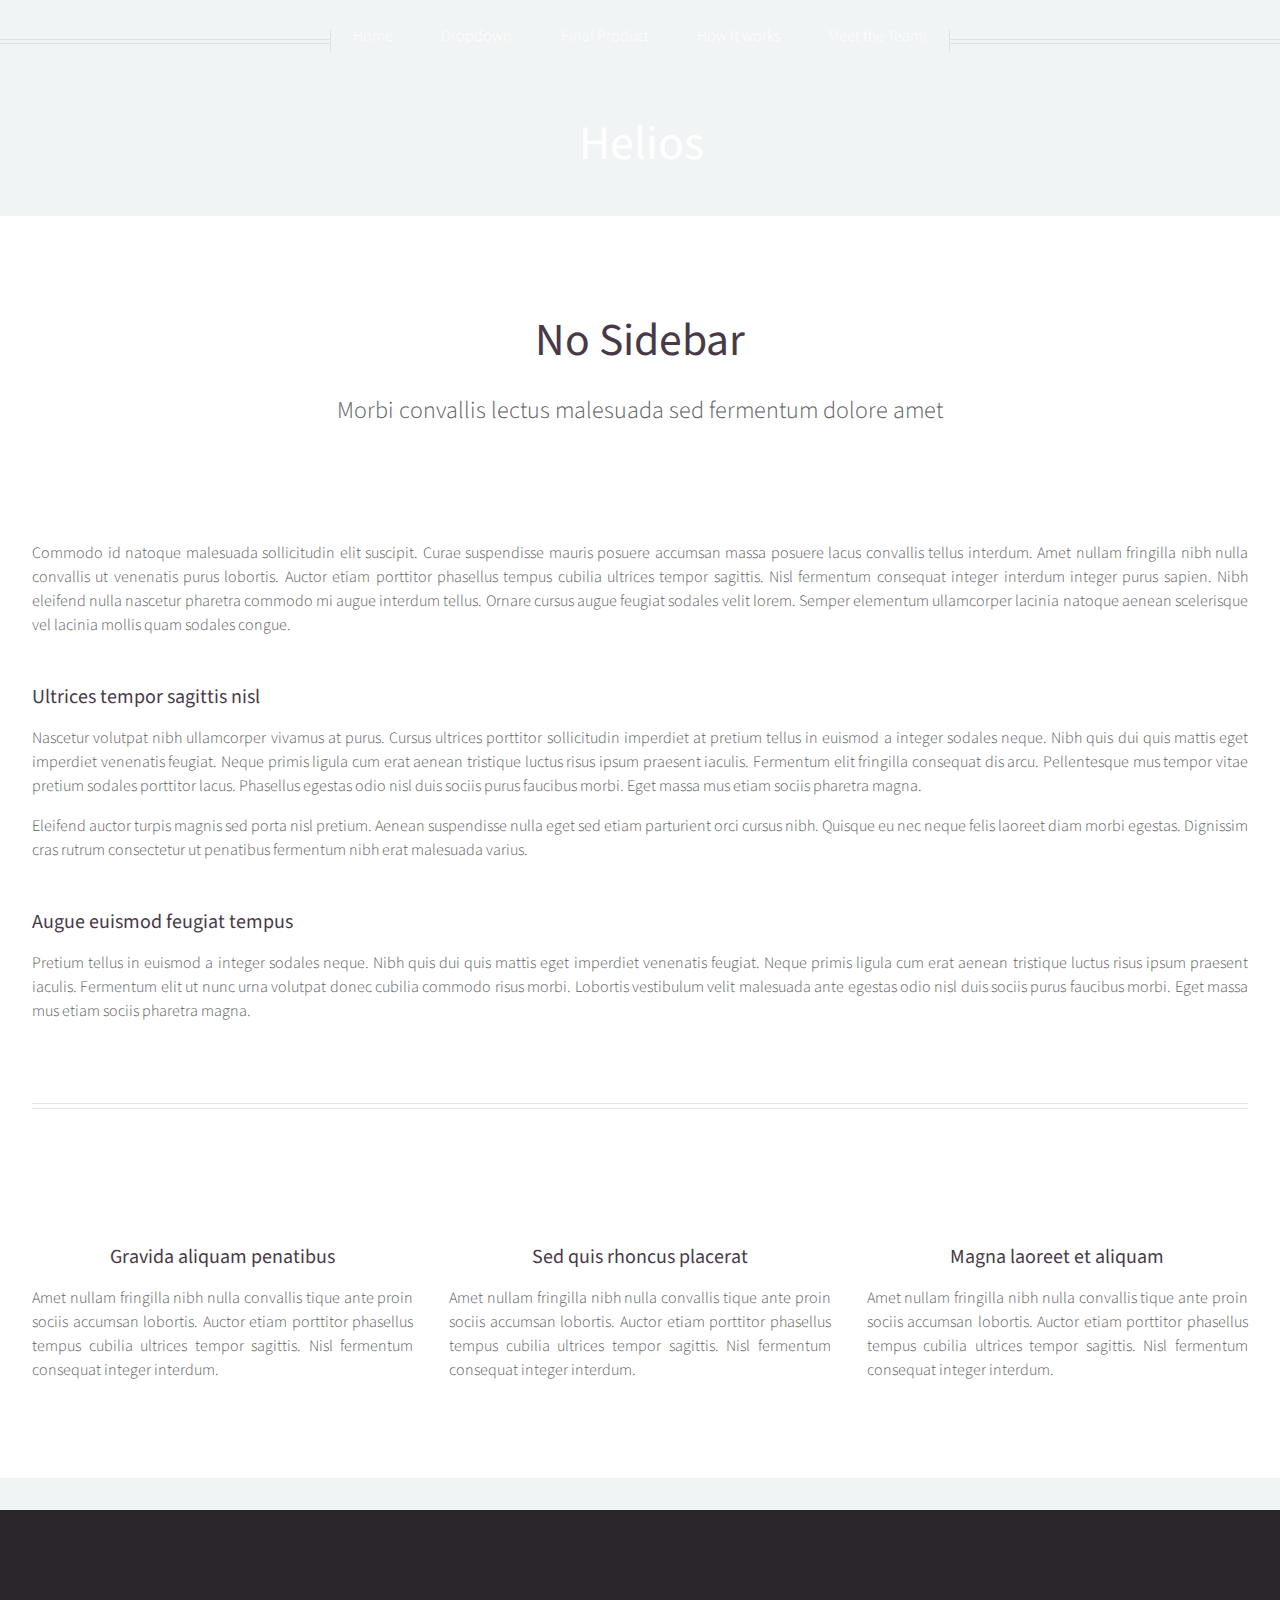
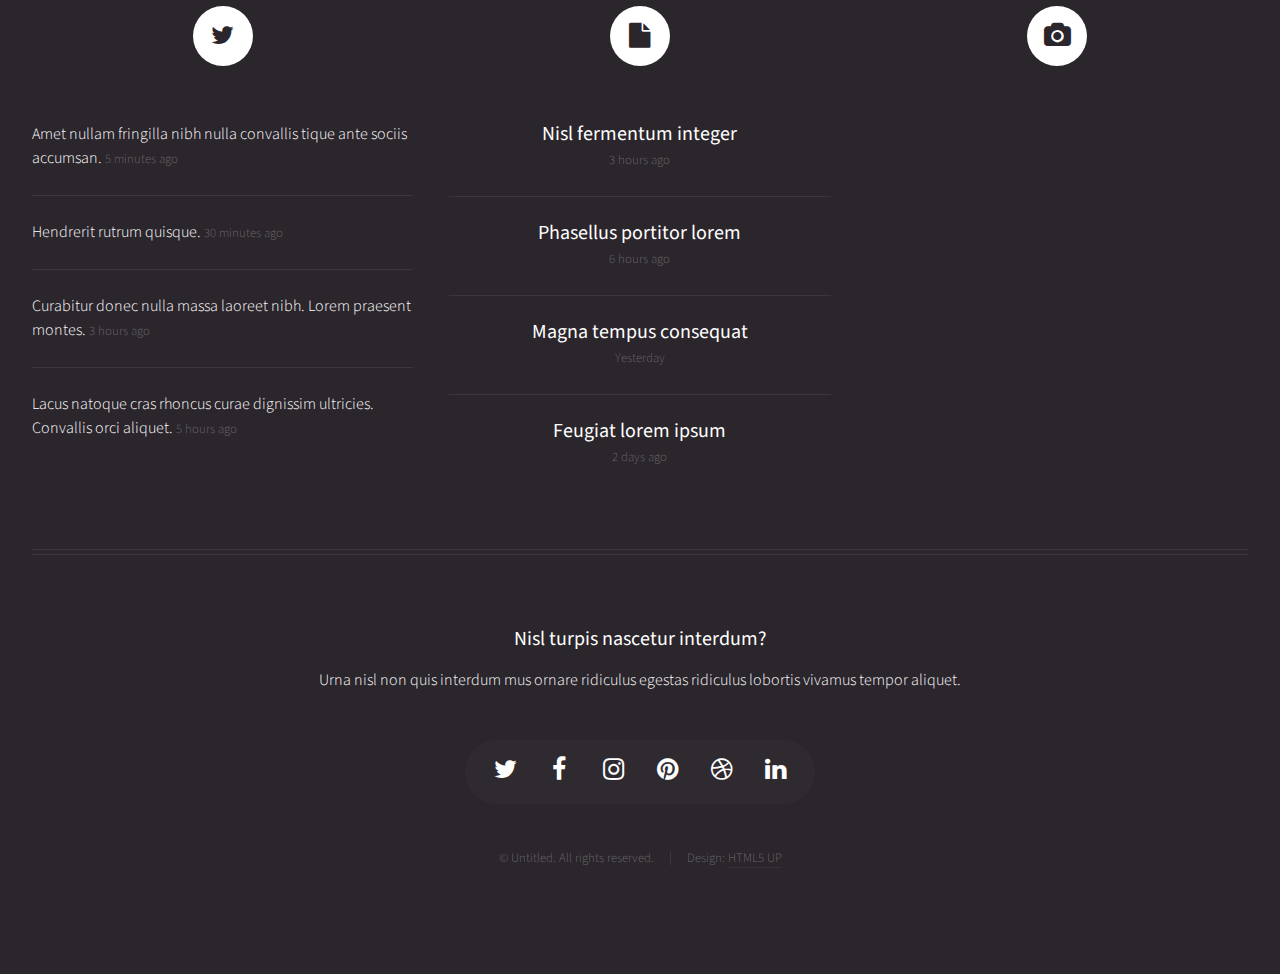
==== how.html @ b7b76f1f "website" ====
<!DOCTYPE HTML>
<!--
	Helios by HTML5 UP
	html5up.net | @ajlkn
	Free for personal and commercial use under the CCA 3.0 license (html5up.net/license)
-->
<html>
	<head>
		<title>No Sidebar - Helios by HTML5 UP</title>
		<meta charset="utf-8" />
		<meta name="viewport" content="width=device-width, initial-scale=1" />
		<!--[if lte IE 8]><script src="assets/js/ie/html5shiv.js"></script><![endif]-->
		<link rel="stylesheet" href="assets/css/main.css" />
		<!--[if lte IE 8]><link rel="stylesheet" href="assets/css/ie8.css" /><![endif]-->
	</head>
	<body class="no-sidebar">
		<div id="page-wrapper">

			<!-- Header -->
				<div id="header">

					<!-- Inner -->
						<div class="inner">
							<header>
								<h1><a href="index.html" id="logo">Helios</a></h1>
							</header>
						</div>

					<!-- Nav -->
						<nav id="nav">
							<ul>
								<li><a href="index.html">Home</a></li>
								<li>
									<a href="#">Dropdown</a>
									<ul>
										<li><a href="#">Lorem ipsum dolor</a></li>
										<li><a href="#">Magna phasellus</a></li>
										<li><a href="#">Etiam dolore nisl</a></li>
										<li>
											<a href="#">And a submenu &hellip;</a>
											<ul>
												<li><a href="#">Lorem ipsum dolor</a></li>
												<li><a href="#">Phasellus consequat</a></li>
												<li><a href="#">Magna phasellus</a></li>
												<li><a href="#">Etiam dolore nisl</a></li>
											</ul>
										</li>
										<li><a href="#">Veroeros feugiat</a></li>
									</ul>
								</li>
								<li><a href="what.html">Final Product</a></li>
								<li><a href="how.html">How it works</a></li>
								<li><a href="team.html">Meet the Team!</a></li>
							</ul>
						</nav>

				</div>

			<!-- Main -->
				<div class="wrapper style1">

					<div class="container">
						<article id="main" class="special">
							<header>
								<h2><a href="#">No Sidebar</a></h2>
								<p>
									Morbi convallis lectus malesuada sed fermentum dolore amet
								</p>
							</header>
							<a href="#" class="image featured"><img src="images/pic06.jpg" alt="" /></a>
							<p>
								Commodo id natoque malesuada sollicitudin elit suscipit. Curae suspendisse mauris posuere accumsan massa
								posuere lacus convallis tellus interdum. Amet nullam fringilla nibh nulla convallis ut venenatis purus
								lobortis. Auctor etiam porttitor phasellus tempus cubilia ultrices tempor sagittis. Nisl fermentum
								consequat integer interdum integer purus sapien. Nibh eleifend nulla nascetur pharetra commodo mi augue
								interdum tellus. Ornare cursus augue feugiat sodales velit lorem. Semper elementum ullamcorper lacinia
								natoque aenean scelerisque vel lacinia mollis quam sodales congue.
							</p>
							<section>
								<header>
									<h3>Ultrices tempor sagittis nisl</h3>
								</header>
								<p>
									Nascetur volutpat nibh ullamcorper vivamus at purus. Cursus ultrices porttitor sollicitudin imperdiet
									at pretium tellus in euismod a integer sodales neque. Nibh quis dui quis mattis eget imperdiet venenatis
									feugiat. Neque primis ligula cum erat aenean tristique luctus risus ipsum praesent iaculis. Fermentum elit
									fringilla consequat dis arcu. Pellentesque mus tempor vitae pretium sodales porttitor lacus. Phasellus
									egestas odio nisl duis sociis purus faucibus morbi. Eget massa mus etiam sociis pharetra magna.
								</p>
								<p>
									Eleifend auctor turpis magnis sed porta nisl pretium. Aenean suspendisse nulla eget sed etiam parturient
									orci cursus nibh. Quisque eu nec neque felis laoreet diam morbi egestas. Dignissim cras rutrum consectetur
									ut penatibus fermentum nibh erat malesuada varius.
								</p>
							</section>
							<section>
								<header>
									<h3>Augue euismod feugiat tempus</h3>
								</header>
								<p>
									Pretium tellus in euismod a integer sodales neque. Nibh quis dui quis mattis eget imperdiet venenatis
									feugiat. Neque primis ligula cum erat aenean tristique luctus risus ipsum praesent iaculis. Fermentum elit
									ut nunc urna volutpat donec cubilia commodo risus morbi. Lobortis vestibulum velit malesuada ante
									egestas odio nisl duis sociis purus faucibus morbi. Eget massa mus etiam sociis pharetra magna.
								</p>
							</section>
						</article>
						<hr />
						<div class="row">
							<article class="4u 12u(mobile) special">
								<a href="#" class="image featured"><img src="images/pic07.jpg" alt="" /></a>
								<header>
									<h3><a href="#">Gravida aliquam penatibus</a></h3>
								</header>
								<p>
									Amet nullam fringilla nibh nulla convallis tique ante proin sociis accumsan lobortis. Auctor etiam
									porttitor phasellus tempus cubilia ultrices tempor sagittis. Nisl fermentum consequat integer interdum.
								</p>
							</article>
							<article class="4u 12u(mobile) special">
								<a href="#" class="image featured"><img src="images/pic08.jpg" alt="" /></a>
								<header>
									<h3><a href="#">Sed quis rhoncus placerat</a></h3>
								</header>
								<p>
									Amet nullam fringilla nibh nulla convallis tique ante proin sociis accumsan lobortis. Auctor etiam
									porttitor phasellus tempus cubilia ultrices tempor sagittis. Nisl fermentum consequat integer interdum.
								</p>
							</article>
							<article class="4u 12u(mobile) special">
								<a href="#" class="image featured"><img src="images/pic09.jpg" alt="" /></a>
								<header>
									<h3><a href="#">Magna laoreet et aliquam</a></h3>
								</header>
								<p>
									Amet nullam fringilla nibh nulla convallis tique ante proin sociis accumsan lobortis. Auctor etiam
									porttitor phasellus tempus cubilia ultrices tempor sagittis. Nisl fermentum consequat integer interdum.
								</p>
							</article>
						</div>
					</div>

				</div>

			<!-- Footer -->
				<div id="footer">
					<div class="container">
						<div class="row">

							<!-- Tweets -->
								<section class="4u 12u(mobile)">
									<header>
										<h2 class="icon fa-twitter circled"><span class="label">Tweets</span></h2>
									</header>
									<ul class="divided">
										<li>
											<article class="tweet">
												Amet nullam fringilla nibh nulla convallis tique ante sociis accumsan.
												<span class="timestamp">5 minutes ago</span>
											</article>
										</li>
										<li>
											<article class="tweet">
												Hendrerit rutrum quisque.
												<span class="timestamp">30 minutes ago</span>
											</article>
										</li>
										<li>
											<article class="tweet">
												Curabitur donec nulla massa laoreet nibh. Lorem praesent montes.
												<span class="timestamp">3 hours ago</span>
											</article>
										</li>
										<li>
											<article class="tweet">
												Lacus natoque cras rhoncus curae dignissim ultricies. Convallis orci aliquet.
												<span class="timestamp">5 hours ago</span>
											</article>
										</li>
									</ul>
								</section>

							<!-- Posts -->
								<section class="4u 12u(mobile)">
									<header>
										<h2 class="icon fa-file circled"><span class="label">Posts</span></h2>
									</header>
									<ul class="divided">
										<li>
											<article class="post stub">
												<header>
													<h3><a href="#">Nisl fermentum integer</a></h3>
												</header>
												<span class="timestamp">3 hours ago</span>
											</article>
										</li>
										<li>
											<article class="post stub">
												<header>
													<h3><a href="#">Phasellus portitor lorem</a></h3>
												</header>
												<span class="timestamp">6 hours ago</span>
											</article>
										</li>
										<li>
											<article class="post stub">
												<header>
													<h3><a href="#">Magna tempus consequat</a></h3>
												</header>
												<span class="timestamp">Yesterday</span>
											</article>
										</li>
										<li>
											<article class="post stub">
												<header>
													<h3><a href="#">Feugiat lorem ipsum</a></h3>
												</header>
												<span class="timestamp">2 days ago</span>
											</article>
										</li>
									</ul>
								</section>

							<!-- Photos -->
								<section class="4u 12u(mobile)">
									<header>
										<h2 class="icon fa-camera circled"><span class="label">Photos</span></h2>
									</header>
									<div class="row 25% no-collapse">
										<div class="6u">
											<a href="#" class="image fit"><img src="images/pic10.jpg" alt="" /></a>
										</div>
										<div class="6u">
											<a href="#" class="image fit"><img src="images/pic11.jpg" alt="" /></a>
										</div>
									</div>
									<div class="row 25% no-collapse">
										<div class="6u">
											<a href="#" class="image fit"><img src="images/pic12.jpg" alt="" /></a>
										</div>
										<div class="6u">
											<a href="#" class="image fit"><img src="images/pic13.jpg" alt="" /></a>
										</div>
									</div>
									<div class="row 25% no-collapse">
										<div class="6u">
											<a href="#" class="image fit"><img src="images/pic14.jpg" alt="" /></a>
										</div>
										<div class="6u">
											<a href="#" class="image fit"><img src="images/pic15.jpg" alt="" /></a>
										</div>
									</div>
								</section>

						</div>
						<hr />
						<div class="row">
							<div class="12u">

								<!-- Contact -->
									<section class="contact">
										<header>
											<h3>Nisl turpis nascetur interdum?</h3>
										</header>
										<p>Urna nisl non quis interdum mus ornare ridiculus egestas ridiculus lobortis vivamus tempor aliquet.</p>
										<ul class="icons">
											<li><a href="#" class="icon fa-twitter"><span class="label">Twitter</span></a></li>
											<li><a href="#" class="icon fa-facebook"><span class="label">Facebook</span></a></li>
											<li><a href="#" class="icon fa-instagram"><span class="label">Instagram</span></a></li>
											<li><a href="#" class="icon fa-pinterest"><span class="label">Pinterest</span></a></li>
											<li><a href="#" class="icon fa-dribbble"><span class="label">Dribbble</span></a></li>
											<li><a href="#" class="icon fa-linkedin"><span class="label">Linkedin</span></a></li>
										</ul>
									</section>

								<!-- Copyright -->
									<div class="copyright">
										<ul class="menu">
											<li>&copy; Untitled. All rights reserved.</li><li>Design: <a href="http://html5up.net">HTML5 UP</a></li>
										</ul>
									</div>

							</div>

						</div>
					</div>
				</div>

		</div>

		<!-- Scripts -->
			<script src="assets/js/jquery.min.js"></script>
			<script src="assets/js/jquery.dropotron.min.js"></script>
			<script src="assets/js/jquery.scrolly.min.js"></script>
			<script src="assets/js/jquery.onvisible.min.js"></script>
			<script src="assets/js/skel.min.js"></script>
			<script src="assets/js/util.js"></script>
			<!--[if lte IE 8]><script src="assets/js/ie/respond.min.js"></script><![endif]-->
			<script src="assets/js/main.js"></script>

	</body>
</html>
---- assets/css/main.css ----
@import url("https://fonts.googleapis.com/css?family=Source+Sans+Pro:300,300italic,400,400italic,600");
@import url("font-awesome.min.css");

/*
	Helios by HTML5 UP
	html5up.net | @ajlkn
	Free for personal and commercial use under the CCA 3.0 license (html5up.net/license)
*/

/* Reset */

	html, body, div, span, applet, object, iframe, h1, h2, h3, h4, h5, h6, p, blockquote, pre, a, abbr, acronym, address, big, cite, code, del, dfn, em, img, ins, kbd, q, s, samp, small, strike, strong, sub, sup, tt, var, b, u, i, center, dl, dt, dd, ol, ul, li, fieldset, form, label, legend, table, caption, tbody, tfoot, thead, tr, th, td, article, aside, canvas, details, embed, figure, figcaption, footer, header, hgroup, menu, nav, output, ruby, section, summary, time, mark, audio, video {
		margin: 0;
		padding: 0;
		border: 0;
		font-size: 100%;
		font: inherit;
		vertical-align: baseline;
	}

	article, aside, details, figcaption, figure, footer, header, hgroup, menu, nav, section {
		display: block;
	}

	body {
		line-height: 1;
	}

	ol, ul {
		list-style: none;
	}

	blockquote, q {
		quotes: none;
	}

	blockquote:before, blockquote:after, q:before, q:after {
		content: '';
		content: none;
	}

	table {
		border-collapse: collapse;
		border-spacing: 0;
	}

	body {
		-webkit-text-size-adjust: none;
	}

/* Box Model */

	*, *:before, *:after {
		-moz-box-sizing: border-box;
		-webkit-box-sizing: border-box;
		box-sizing: border-box;
	}

/* Containers */

	.container {
		margin-left: auto;
		margin-right: auto;
	}

	.container.\31 25\25 {
		width: 100%;
		max-width: 1750px;
		min-width: 1400px;
	}

	.container.\37 5\25 {
		width: 1050px;
	}

	.container.\35 0\25 {
		width: 700px;
	}

	.container.\32 5\25 {
		width: 350px;
	}

	.container {
		width: 1400px;
	}

	@media screen and (max-width: 1680px) {

		.container.\31 25\25 {
			width: 100%;
			max-width: 1500px;
			min-width: 1200px;
		}

		.container.\37 5\25 {
			width: 900px;
		}

		.container.\35 0\25 {
			width: 600px;
		}

		.container.\32 5\25 {
			width: 300px;
		}

		.container {
			width: 1200px;
		}

	}

	@media screen and (max-width: 1280px) {

		.container.\31 25\25 {
			width: 100%;
			max-width: 125%;
			min-width: 100%;
		}

		.container.\37 5\25 {
			width: 75%;
		}

		.container.\35 0\25 {
			width: 50%;
		}

		.container.\32 5\25 {
			width: 25%;
		}

		.container {
			width: 100%;
		}

	}

	@media screen and (max-width: 960px) {

		.container.\31 25\25 {
			width: 100%;
			max-width: 125%;
			min-width: 100%;
		}

		.container.\37 5\25 {
			width: 75%;
		}

		.container.\35 0\25 {
			width: 50%;
		}

		.container.\32 5\25 {
			width: 25%;
		}

		.container {
			width: 100%;
		}

	}

	@media screen and (max-width: 840px) {

		.container.\31 25\25 {
			width: 100%;
			max-width: 125%;
			min-width: 100%;
		}

		.container.\37 5\25 {
			width: 75%;
		}

		.container.\35 0\25 {
			width: 50%;
		}

		.container.\32 5\25 {
			width: 25%;
		}

		.container {
			width: 100% !important;
		}

	}

	@media screen and (max-width: 736px) {

		.container.\31 25\25 {
			width: 100%;
			max-width: 125%;
			min-width: 100%;
		}

		.container.\37 5\25 {
			width: 75%;
		}

		.container.\35 0\25 {
			width: 50%;
		}

		.container.\32 5\25 {
			width: 25%;
		}

		.container {
			width: 100% !important;
		}

	}

/* Grid */

	.row {
		border-bottom: solid 1px transparent;
		-moz-box-sizing: border-box;
		-webkit-box-sizing: border-box;
		box-sizing: border-box;
	}

	.row > * {
		float: left;
		-moz-box-sizing: border-box;
		-webkit-box-sizing: border-box;
		box-sizing: border-box;
	}

	.row:after, .row:before {
		content: '';
		display: block;
		clear: both;
		height: 0;
	}

	.row.uniform > * > :first-child {
		margin-top: 0;
	}

	.row.uniform > * > :last-child {
		margin-bottom: 0;
	}

	.row.\30 \25 > * {
		padding: 0px 0 0 0px;
	}

	.row.\30 \25 {
		margin: 0px 0 -1px 0px;
	}

	.row.uniform.\30 \25 > * {
		padding: 0px 0 0 0px;
	}

	.row.uniform.\30 \25 {
		margin: 0px 0 -1px 0px;
	}

	.row > * {
		padding: 48px 0 0 48px;
	}

	.row {
		margin: -48px 0 -1px -48px;
	}

	.row.uniform > * {
		padding: 48px 0 0 48px;
	}

	.row.uniform {
		margin: -48px 0 -1px -48px;
	}

	.row.\32 00\25 > * {
		padding: 96px 0 0 96px;
	}

	.row.\32 00\25 {
		margin: -96px 0 -1px -96px;
	}

	.row.uniform.\32 00\25 > * {
		padding: 96px 0 0 96px;
	}

	.row.uniform.\32 00\25 {
		margin: -96px 0 -1px -96px;
	}

	.row.\31 50\25 > * {
		padding: 72px 0 0 72px;
	}

	.row.\31 50\25 {
		margin: -72px 0 -1px -72px;
	}

	.row.uniform.\31 50\25 > * {
		padding: 72px 0 0 72px;
	}

	.row.uniform.\31 50\25 {
		margin: -72px 0 -1px -72px;
	}

	.row.\35 0\25 > * {
		padding: 24px 0 0 24px;
	}

	.row.\35 0\25 {
		margin: -24px 0 -1px -24px;
	}

	.row.uniform.\35 0\25 > * {
		padding: 24px 0 0 24px;
	}

	.row.uniform.\35 0\25 {
		margin: -24px 0 -1px -24px;
	}

	.row.\32 5\25 > * {
		padding: 12px 0 0 12px;
	}

	.row.\32 5\25 {
		margin: -12px 0 -1px -12px;
	}

	.row.uniform.\32 5\25 > * {
		padding: 12px 0 0 12px;
	}

	.row.uniform.\32 5\25 {
		margin: -12px 0 -1px -12px;
	}

	.\31 2u, .\31 2u\24 {
		width: 100%;
		clear: none;
		margin-left: 0;
	}

	.\31 1u, .\31 1u\24 {
		width: 91.6666666667%;
		clear: none;
		margin-left: 0;
	}

	.\31 0u, .\31 0u\24 {
		width: 83.3333333333%;
		clear: none;
		margin-left: 0;
	}

	.\39 u, .\39 u\24 {
		width: 75%;
		clear: none;
		margin-left: 0;
	}

	.\38 u, .\38 u\24 {
		width: 66.6666666667%;
		clear: none;
		margin-left: 0;
	}

	.\37 u, .\37 u\24 {
		width: 58.3333333333%;
		clear: none;
		margin-left: 0;
	}

	.\36 u, .\36 u\24 {
		width: 50%;
		clear: none;
		margin-left: 0;
	}

	.\35 u, .\35 u\24 {
		width: 41.6666666667%;
		clear: none;
		margin-left: 0;
	}

	.\34 u, .\34 u\24 {
		width: 33.3333333333%;
		clear: none;
		margin-left: 0;
	}

	.\33 u, .\33 u\24 {
		width: 25%;
		clear: none;
		margin-left: 0;
	}

	.\32 u, .\32 u\24 {
		width: 16.6666666667%;
		clear: none;
		margin-left: 0;
	}

	.\31 u, .\31 u\24 {
		width: 8.3333333333%;
		clear: none;
		margin-left: 0;
	}

	.\31 2u\24 + *,
	.\31 1u\24 + *,
	.\31 0u\24 + *,
	.\39 u\24 + *,
	.\38 u\24 + *,
	.\37 u\24 + *,
	.\36 u\24 + *,
	.\35 u\24 + *,
	.\34 u\24 + *,
	.\33 u\24 + *,
	.\32 u\24 + *,
	.\31 u\24 + * {
		clear: left;
	}

	.\-11u {
		margin-left: 91.66667%;
	}

	.\-10u {
		margin-left: 83.33333%;
	}

	.\-9u {
		margin-left: 75%;
	}

	.\-8u {
		margin-left: 66.66667%;
	}

	.\-7u {
		margin-left: 58.33333%;
	}

	.\-6u {
		margin-left: 50%;
	}

	.\-5u {
		margin-left: 41.66667%;
	}

	.\-4u {
		margin-left: 33.33333%;
	}

	.\-3u {
		margin-left: 25%;
	}

	.\-2u {
		margin-left: 16.66667%;
	}

	.\-1u {
		margin-left: 8.33333%;
	}

	@media screen and (max-width: 1680px) {

		.row > * {
			padding: 48px 0 0 48px;
		}

		.row {
			margin: -48px 0 -1px -48px;
		}

		.row.uniform > * {
			padding: 48px 0 0 48px;
		}

		.row.uniform {
			margin: -48px 0 -1px -48px;
		}

		.row.\32 00\25 > * {
			padding: 96px 0 0 96px;
		}

		.row.\32 00\25 {
			margin: -96px 0 -1px -96px;
		}

		.row.uniform.\32 00\25 > * {
			padding: 96px 0 0 96px;
		}

		.row.uniform.\32 00\25 {
			margin: -96px 0 -1px -96px;
		}

		.row.\31 50\25 > * {
			padding: 72px 0 0 72px;
		}

		.row.\31 50\25 {
			margin: -72px 0 -1px -72px;
		}

		.row.uniform.\31 50\25 > * {
			padding: 72px 0 0 72px;
		}

		.row.uniform.\31 50\25 {
			margin: -72px 0 -1px -72px;
		}

		.row.\35 0\25 > * {
			padding: 24px 0 0 24px;
		}

		.row.\35 0\25 {
			margin: -24px 0 -1px -24px;
		}

		.row.uniform.\35 0\25 > * {
			padding: 24px 0 0 24px;
		}

		.row.uniform.\35 0\25 {
			margin: -24px 0 -1px -24px;
		}

		.row.\32 5\25 > * {
			padding: 12px 0 0 12px;
		}

		.row.\32 5\25 {
			margin: -12px 0 -1px -12px;
		}

		.row.uniform.\32 5\25 > * {
			padding: 12px 0 0 12px;
		}

		.row.uniform.\32 5\25 {
			margin: -12px 0 -1px -12px;
		}

		.\31 2u\28wide\29, .\31 2u\24\28wide\29 {
			width: 100%;
			clear: none;
			margin-left: 0;
		}

		.\31 1u\28wide\29, .\31 1u\24\28wide\29 {
			width: 91.6666666667%;
			clear: none;
			margin-left: 0;
		}

		.\31 0u\28wide\29, .\31 0u\24\28wide\29 {
			width: 83.3333333333%;
			clear: none;
			margin-left: 0;
		}

		.\39 u\28wide\29, .\39 u\24\28wide\29 {
			width: 75%;
			clear: none;
			margin-left: 0;
		}

		.\38 u\28wide\29, .\38 u\24\28wide\29 {
			width: 66.6666666667%;
			clear: none;
			margin-left: 0;
		}

		.\37 u\28wide\29, .\37 u\24\28wide\29 {
			width: 58.3333333333%;
			clear: none;
			margin-left: 0;
		}

		.\36 u\28wide\29, .\36 u\24\28wide\29 {
			width: 50%;
			clear: none;
			margin-left: 0;
		}

		.\35 u\28wide\29, .\35 u\24\28wide\29 {
			width: 41.6666666667%;
			clear: none;
			margin-left: 0;
		}

		.\34 u\28wide\29, .\34 u\24\28wide\29 {
			width: 33.3333333333%;
			clear: none;
			margin-left: 0;
		}

		.\33 u\28wide\29, .\33 u\24\28wide\29 {
			width: 25%;
			clear: none;
			margin-left: 0;
		}

		.\32 u\28wide\29, .\32 u\24\28wide\29 {
			width: 16.6666666667%;
			clear: none;
			margin-left: 0;
		}

		.\31 u\28wide\29, .\31 u\24\28wide\29 {
			width: 8.3333333333%;
			clear: none;
			margin-left: 0;
		}

		.\31 2u\24\28wide\29 + *,
		.\31 1u\24\28wide\29 + *,
		.\31 0u\24\28wide\29 + *,
		.\39 u\24\28wide\29 + *,
		.\38 u\24\28wide\29 + *,
		.\37 u\24\28wide\29 + *,
		.\36 u\24\28wide\29 + *,
		.\35 u\24\28wide\29 + *,
		.\34 u\24\28wide\29 + *,
		.\33 u\24\28wide\29 + *,
		.\32 u\24\28wide\29 + *,
		.\31 u\24\28wide\29 + * {
			clear: left;
		}

		.\-11u\28wide\29 {
			margin-left: 91.66667%;
		}

		.\-10u\28wide\29 {
			margin-left: 83.33333%;
		}

		.\-9u\28wide\29 {
			margin-left: 75%;
		}

		.\-8u\28wide\29 {
			margin-left: 66.66667%;
		}

		.\-7u\28wide\29 {
			margin-left: 58.33333%;
		}

		.\-6u\28wide\29 {
			margin-left: 50%;
		}

		.\-5u\28wide\29 {
			margin-left: 41.66667%;
		}

		.\-4u\28wide\29 {
			margin-left: 33.33333%;
		}

		.\-3u\28wide\29 {
			margin-left: 25%;
		}

		.\-2u\28wide\29 {
			margin-left: 16.66667%;
		}

		.\-1u\28wide\29 {
			margin-left: 8.33333%;
		}

	}

	@media screen and (max-width: 1280px) {

		.row > * {
			padding: 36px 0 0 36px;
		}

		.row {
			margin: -36px 0 -1px -36px;
		}

		.row.uniform > * {
			padding: 36px 0 0 36px;
		}

		.row.uniform {
			margin: -36px 0 -1px -36px;
		}

		.row.\32 00\25 > * {
			padding: 72px 0 0 72px;
		}

		.row.\32 00\25 {
			margin: -72px 0 -1px -72px;
		}

		.row.uniform.\32 00\25 > * {
			padding: 72px 0 0 72px;
		}

		.row.uniform.\32 00\25 {
			margin: -72px 0 -1px -72px;
		}

		.row.\31 50\25 > * {
			padding: 54px 0 0 54px;
		}

		.row.\31 50\25 {
			margin: -54px 0 -1px -54px;
		}

		.row.uniform.\31 50\25 > * {
			padding: 54px 0 0 54px;
		}

		.row.uniform.\31 50\25 {
			margin: -54px 0 -1px -54px;
		}

		.row.\35 0\25 > * {
			padding: 18px 0 0 18px;
		}

		.row.\35 0\25 {
			margin: -18px 0 -1px -18px;
		}

		.row.uniform.\35 0\25 > * {
			padding: 18px 0 0 18px;
		}

		.row.uniform.\35 0\25 {
			margin: -18px 0 -1px -18px;
		}

		.row.\32 5\25 > * {
			padding: 9px 0 0 9px;
		}

		.row.\32 5\25 {
			margin: -9px 0 -1px -9px;
		}

		.row.uniform.\32 5\25 > * {
			padding: 9px 0 0 9px;
		}

		.row.uniform.\32 5\25 {
			margin: -9px 0 -1px -9px;
		}

		.\31 2u\28normal\29, .\31 2u\24\28normal\29 {
			width: 100%;
			clear: none;
			margin-left: 0;
		}

		.\31 1u\28normal\29, .\31 1u\24\28normal\29 {
			width: 91.6666666667%;
			clear: none;
			margin-left: 0;
		}

		.\31 0u\28normal\29, .\31 0u\24\28normal\29 {
			width: 83.3333333333%;
			clear: none;
			margin-left: 0;
		}

		.\39 u\28normal\29, .\39 u\24\28normal\29 {
			width: 75%;
			clear: none;
			margin-left: 0;
		}

		.\38 u\28normal\29, .\38 u\24\28normal\29 {
			width: 66.6666666667%;
			clear: none;
			margin-left: 0;
		}

		.\37 u\28normal\29, .\37 u\24\28normal\29 {
			width: 58.3333333333%;
			clear: none;
			margin-left: 0;
		}

		.\36 u\28normal\29, .\36 u\24\28normal\29 {
			width: 50%;
			clear: none;
			margin-left: 0;
		}

		.\35 u\28normal\29, .\35 u\24\28normal\29 {
			width: 41.6666666667%;
			clear: none;
			margin-left: 0;
		}

		.\34 u\28normal\29, .\34 u\24\28normal\29 {
			width: 33.3333333333%;
			clear: none;
			margin-left: 0;
		}

		.\33 u\28normal\29, .\33 u\24\28normal\29 {
			width: 25%;
			clear: none;
			margin-left: 0;
		}

		.\32 u\28normal\29, .\32 u\24\28normal\29 {
			width: 16.6666666667%;
			clear: none;
			margin-left: 0;
		}

		.\31 u\28normal\29, .\31 u\24\28normal\29 {
			width: 8.3333333333%;
			clear: none;
			margin-left: 0;
		}

		.\31 2u\24\28normal\29 + *,
		.\31 1u\24\28normal\29 + *,
		.\31 0u\24\28normal\29 + *,
		.\39 u\24\28normal\29 + *,
		.\38 u\24\28normal\29 + *,
		.\37 u\24\28normal\29 + *,
		.\36 u\24\28normal\29 + *,
		.\35 u\24\28normal\29 + *,
		.\34 u\24\28normal\29 + *,
		.\33 u\24\28normal\29 + *,
		.\32 u\24\28normal\29 + *,
		.\31 u\24\28normal\29 + * {
			clear: left;
		}

		.\-11u\28normal\29 {
			margin-left: 91.66667%;
		}

		.\-10u\28normal\29 {
			margin-left: 83.33333%;
		}

		.\-9u\28normal\29 {
			margin-left: 75%;
		}

		.\-8u\28normal\29 {
			margin-left: 66.66667%;
		}

		.\-7u\28normal\29 {
			margin-left: 58.33333%;
		}

		.\-6u\28normal\29 {
			margin-left: 50%;
		}

		.\-5u\28normal\29 {
			margin-left: 41.66667%;
		}

		.\-4u\28normal\29 {
			margin-left: 33.33333%;
		}

		.\-3u\28normal\29 {
			margin-left: 25%;
		}

		.\-2u\28normal\29 {
			margin-left: 16.66667%;
		}

		.\-1u\28normal\29 {
			margin-left: 8.33333%;
		}

	}

	@media screen and (max-width: 960px) {

		.row > * {
			padding: 32px 0 0 32px;
		}

		.row {
			margin: -32px 0 -1px -32px;
		}

		.row.uniform > * {
			padding: 32px 0 0 32px;
		}

		.row.uniform {
			margin: -32px 0 -1px -32px;
		}

		.row.\32 00\25 > * {
			padding: 64px 0 0 64px;
		}

		.row.\32 00\25 {
			margin: -64px 0 -1px -64px;
		}

		.row.uniform.\32 00\25 > * {
			padding: 64px 0 0 64px;
		}

		.row.uniform.\32 00\25 {
			margin: -64px 0 -1px -64px;
		}

		.row.\31 50\25 > * {
			padding: 48px 0 0 48px;
		}

		.row.\31 50\25 {
			margin: -48px 0 -1px -48px;
		}

		.row.uniform.\31 50\25 > * {
			padding: 48px 0 0 48px;
		}

		.row.uniform.\31 50\25 {
			margin: -48px 0 -1px -48px;
		}

		.row.\35 0\25 > * {
			padding: 16px 0 0 16px;
		}

		.row.\35 0\25 {
			margin: -16px 0 -1px -16px;
		}

		.row.uniform.\35 0\25 > * {
			padding: 16px 0 0 16px;
		}

		.row.uniform.\35 0\25 {
			margin: -16px 0 -1px -16px;
		}

		.row.\32 5\25 > * {
			padding: 8px 0 0 8px;
		}

		.row.\32 5\25 {
			margin: -8px 0 -1px -8px;
		}

		.row.uniform.\32 5\25 > * {
			padding: 8px 0 0 8px;
		}

		.row.uniform.\32 5\25 {
			margin: -8px 0 -1px -8px;
		}

		.\31 2u\28narrow\29, .\31 2u\24\28narrow\29 {
			width: 100%;
			clear: none;
			margin-left: 0;
		}

		.\31 1u\28narrow\29, .\31 1u\24\28narrow\29 {
			width: 91.6666666667%;
			clear: none;
			margin-left: 0;
		}

		.\31 0u\28narrow\29, .\31 0u\24\28narrow\29 {
			width: 83.3333333333%;
			clear: none;
			margin-left: 0;
		}

		.\39 u\28narrow\29, .\39 u\24\28narrow\29 {
			width: 75%;
			clear: none;
			margin-left: 0;
		}

		.\38 u\28narrow\29, .\38 u\24\28narrow\29 {
			width: 66.6666666667%;
			clear: none;
			margin-left: 0;
		}

		.\37 u\28narrow\29, .\37 u\24\28narrow\29 {
			width: 58.3333333333%;
			clear: none;
			margin-left: 0;
		}

		.\36 u\28narrow\29, .\36 u\24\28narrow\29 {
			width: 50%;
			clear: none;
			margin-left: 0;
		}

		.\35 u\28narrow\29, .\35 u\24\28narrow\29 {
			width: 41.6666666667%;
			clear: none;
			margin-left: 0;
		}

		.\34 u\28narrow\29, .\34 u\24\28narrow\29 {
			width: 33.3333333333%;
			clear: none;
			margin-left: 0;
		}

		.\33 u\28narrow\29, .\33 u\24\28narrow\29 {
			width: 25%;
			clear: none;
			margin-left: 0;
		}

		.\32 u\28narrow\29, .\32 u\24\28narrow\29 {
			width: 16.6666666667%;
			clear: none;
			margin-left: 0;
		}

		.\31 u\28narrow\29, .\31 u\24\28narrow\29 {
			width: 8.3333333333%;
			clear: none;
			margin-left: 0;
		}

		.\31 2u\24\28narrow\29 + *,
		.\31 1u\24\28narrow\29 + *,
		.\31 0u\24\28narrow\29 + *,
		.\39 u\24\28narrow\29 + *,
		.\38 u\24\28narrow\29 + *,
		.\37 u\24\28narrow\29 + *,
		.\36 u\24\28narrow\29 + *,
		.\35 u\24\28narrow\29 + *,
		.\34 u\24\28narrow\29 + *,
		.\33 u\24\28narrow\29 + *,
		.\32 u\24\28narrow\29 + *,
		.\31 u\24\28narrow\29 + * {
			clear: left;
		}

		.\-11u\28narrow\29 {
			margin-left: 91.66667%;
		}

		.\-10u\28narrow\29 {
			margin-left: 83.33333%;
		}

		.\-9u\28narrow\29 {
			margin-left: 75%;
		}

		.\-8u\28narrow\29 {
			margin-left: 66.66667%;
		}

		.\-7u\28narrow\29 {
			margin-left: 58.33333%;
		}

		.\-6u\28narrow\29 {
			margin-left: 50%;
		}

		.\-5u\28narrow\29 {
			margin-left: 41.66667%;
		}

		.\-4u\28narrow\29 {
			margin-left: 33.33333%;
		}

		.\-3u\28narrow\29 {
			margin-left: 25%;
		}

		.\-2u\28narrow\29 {
			margin-left: 16.66667%;
		}

		.\-1u\28narrow\29 {
			margin-left: 8.33333%;
		}

	}

	@media screen and (max-width: 840px) {

		.row > * {
			padding: 32px 0 0 32px;
		}

		.row {
			margin: -32px 0 -1px -32px;
		}

		.row.uniform > * {
			padding: 32px 0 0 32px;
		}

		.row.uniform {
			margin: -32px 0 -1px -32px;
		}

		.row.\32 00\25 > * {
			padding: 64px 0 0 64px;
		}

		.row.\32 00\25 {
			margin: -64px 0 -1px -64px;
		}

		.row.uniform.\32 00\25 > * {
			padding: 64px 0 0 64px;
		}

		.row.uniform.\32 00\25 {
			margin: -64px 0 -1px -64px;
		}

		.row.\31 50\25 > * {
			padding: 48px 0 0 48px;
		}

		.row.\31 50\25 {
			margin: -48px 0 -1px -48px;
		}

		.row.uniform.\31 50\25 > * {
			padding: 48px 0 0 48px;
		}

		.row.uniform.\31 50\25 {
			margin: -48px 0 -1px -48px;
		}

		.row.\35 0\25 > * {
			padding: 16px 0 0 16px;
		}

		.row.\35 0\25 {
			margin: -16px 0 -1px -16px;
		}

		.row.uniform.\35 0\25 > * {
			padding: 16px 0 0 16px;
		}

		.row.uniform.\35 0\25 {
			margin: -16px 0 -1px -16px;
		}

		.row.\32 5\25 > * {
			padding: 8px 0 0 8px;
		}

		.row.\32 5\25 {
			margin: -8px 0 -1px -8px;
		}

		.row.uniform.\32 5\25 > * {
			padding: 8px 0 0 8px;
		}

		.row.uniform.\32 5\25 {
			margin: -8px 0 -1px -8px;
		}

		.\31 2u\28narrower\29, .\31 2u\24\28narrower\29 {
			width: 100%;
			clear: none;
			margin-left: 0;
		}

		.\31 1u\28narrower\29, .\31 1u\24\28narrower\29 {
			width: 91.6666666667%;
			clear: none;
			margin-left: 0;
		}

		.\31 0u\28narrower\29, .\31 0u\24\28narrower\29 {
			width: 83.3333333333%;
			clear: none;
			margin-left: 0;
		}

		.\39 u\28narrower\29, .\39 u\24\28narrower\29 {
			width: 75%;
			clear: none;
			margin-left: 0;
		}

		.\38 u\28narrower\29, .\38 u\24\28narrower\29 {
			width: 66.6666666667%;
			clear: none;
			margin-left: 0;
		}

		.\37 u\28narrower\29, .\37 u\24\28narrower\29 {
			width: 58.3333333333%;
			clear: none;
			margin-left: 0;
		}

		.\36 u\28narrower\29, .\36 u\24\28narrower\29 {
			width: 50%;
			clear: none;
			margin-left: 0;
		}

		.\35 u\28narrower\29, .\35 u\24\28narrower\29 {
			width: 41.6666666667%;
			clear: none;
			margin-left: 0;
		}

		.\34 u\28narrower\29, .\34 u\24\28narrower\29 {
			width: 33.3333333333%;
			clear: none;
			margin-left: 0;
		}

		.\33 u\28narrower\29, .\33 u\24\28narrower\29 {
			width: 25%;
			clear: none;
			margin-left: 0;
		}

		.\32 u\28narrower\29, .\32 u\24\28narrower\29 {
			width: 16.6666666667%;
			clear: none;
			margin-left: 0;
		}

		.\31 u\28narrower\29, .\31 u\24\28narrower\29 {
			width: 8.3333333333%;
			clear: none;
			margin-left: 0;
		}

		.\31 2u\24\28narrower\29 + *,
		.\31 1u\24\28narrower\29 + *,
		.\31 0u\24\28narrower\29 + *,
		.\39 u\24\28narrower\29 + *,
		.\38 u\24\28narrower\29 + *,
		.\37 u\24\28narrower\29 + *,
		.\36 u\24\28narrower\29 + *,
		.\35 u\24\28narrower\29 + *,
		.\34 u\24\28narrower\29 + *,
		.\33 u\24\28narrower\29 + *,
		.\32 u\24\28narrower\29 + *,
		.\31 u\24\28narrower\29 + * {
			clear: left;
		}

		.\-11u\28narrower\29 {
			margin-left: 91.66667%;
		}

		.\-10u\28narrower\29 {
			margin-left: 83.33333%;
		}

		.\-9u\28narrower\29 {
			margin-left: 75%;
		}

		.\-8u\28narrower\29 {
			margin-left: 66.66667%;
		}

		.\-7u\28narrower\29 {
			margin-left: 58.33333%;
		}

		.\-6u\28narrower\29 {
			margin-left: 50%;
		}

		.\-5u\28narrower\29 {
			margin-left: 41.66667%;
		}

		.\-4u\28narrower\29 {
			margin-left: 33.33333%;
		}

		.\-3u\28narrower\29 {
			margin-left: 25%;
		}

		.\-2u\28narrower\29 {
			margin-left: 16.66667%;
		}

		.\-1u\28narrower\29 {
			margin-left: 8.33333%;
		}

	}

	@media screen and (max-width: 736px) {

		.row > * {
			padding: 20px 0 0 20px;
		}

		.row {
			margin: -20px 0 -1px -20px;
		}

		.row.uniform > * {
			padding: 20px 0 0 20px;
		}

		.row.uniform {
			margin: -20px 0 -1px -20px;
		}

		.row.\32 00\25 > * {
			padding: 40px 0 0 40px;
		}

		.row.\32 00\25 {
			margin: -40px 0 -1px -40px;
		}

		.row.uniform.\32 00\25 > * {
			padding: 40px 0 0 40px;
		}

		.row.uniform.\32 00\25 {
			margin: -40px 0 -1px -40px;
		}

		.row.\31 50\25 > * {
			padding: 30px 0 0 30px;
		}

		.row.\31 50\25 {
			margin: -30px 0 -1px -30px;
		}

		.row.uniform.\31 50\25 > * {
			padding: 30px 0 0 30px;
		}

		.row.uniform.\31 50\25 {
			margin: -30px 0 -1px -30px;
		}

		.row.\35 0\25 > * {
			padding: 10px 0 0 10px;
		}

		.row.\35 0\25 {
			margin: -10px 0 -1px -10px;
		}

		.row.uniform.\35 0\25 > * {
			padding: 10px 0 0 10px;
		}

		.row.uniform.\35 0\25 {
			margin: -10px 0 -1px -10px;
		}

		.row.\32 5\25 > * {
			padding: 5px 0 0 5px;
		}

		.row.\32 5\25 {
			margin: -5px 0 -1px -5px;
		}

		.row.uniform.\32 5\25 > * {
			padding: 5px 0 0 5px;
		}

		.row.uniform.\32 5\25 {
			margin: -5px 0 -1px -5px;
		}

		.\31 2u\28mobile\29, .\31 2u\24\28mobile\29 {
			width: 100%;
			clear: none;
			margin-left: 0;
		}

		.\31 1u\28mobile\29, .\31 1u\24\28mobile\29 {
			width: 91.6666666667%;
			clear: none;
			margin-left: 0;
		}

		.\31 0u\28mobile\29, .\31 0u\24\28mobile\29 {
			width: 83.3333333333%;
			clear: none;
			margin-left: 0;
		}

		.\39 u\28mobile\29, .\39 u\24\28mobile\29 {
			width: 75%;
			clear: none;
			margin-left: 0;
		}

		.\38 u\28mobile\29, .\38 u\24\28mobile\29 {
			width: 66.6666666667%;
			clear: none;
			margin-left: 0;
		}

		.\37 u\28mobile\29, .\37 u\24\28mobile\29 {
			width: 58.3333333333%;
			clear: none;
			margin-left: 0;
		}

		.\36 u\28mobile\29, .\36 u\24\28mobile\29 {
			width: 50%;
			clear: none;
			margin-left: 0;
		}

		.\35 u\28mobile\29, .\35 u\24\28mobile\29 {
			width: 41.6666666667%;
			clear: none;
			margin-left: 0;
		}

		.\34 u\28mobile\29, .\34 u\24\28mobile\29 {
			width: 33.3333333333%;
			clear: none;
			margin-left: 0;
		}

		.\33 u\28mobile\29, .\33 u\24\28mobile\29 {
			width: 25%;
			clear: none;
			margin-left: 0;
		}

		.\32 u\28mobile\29, .\32 u\24\28mobile\29 {
			width: 16.6666666667%;
			clear: none;
			margin-left: 0;
		}

		.\31 u\28mobile\29, .\31 u\24\28mobile\29 {
			width: 8.3333333333%;
			clear: none;
			margin-left: 0;
		}

		.\31 2u\24\28mobile\29 + *,
		.\31 1u\24\28mobile\29 + *,
		.\31 0u\24\28mobile\29 + *,
		.\39 u\24\28mobile\29 + *,
		.\38 u\24\28mobile\29 + *,
		.\37 u\24\28mobile\29 + *,
		.\36 u\24\28mobile\29 + *,
		.\35 u\24\28mobile\29 + *,
		.\34 u\24\28mobile\29 + *,
		.\33 u\24\28mobile\29 + *,
		.\32 u\24\28mobile\29 + *,
		.\31 u\24\28mobile\29 + * {
			clear: left;
		}

		.\-11u\28mobile\29 {
			margin-left: 91.66667%;
		}

		.\-10u\28mobile\29 {
			margin-left: 83.33333%;
		}

		.\-9u\28mobile\29 {
			margin-left: 75%;
		}

		.\-8u\28mobile\29 {
			margin-left: 66.66667%;
		}

		.\-7u\28mobile\29 {
			margin-left: 58.33333%;
		}

		.\-6u\28mobile\29 {
			margin-left: 50%;
		}

		.\-5u\28mobile\29 {
			margin-left: 41.66667%;
		}

		.\-4u\28mobile\29 {
			margin-left: 33.33333%;
		}

		.\-3u\28mobile\29 {
			margin-left: 25%;
		}

		.\-2u\28mobile\29 {
			margin-left: 16.66667%;
		}

		.\-1u\28mobile\29 {
			margin-left: 8.33333%;
		}

	}

/* Basic */

	body {
		background: #f0f4f4;
		color: #5b5b5b;
		font-size: 15pt;
		line-height: 1.85em;
		font-family: 'Source Sans Pro', sans-serif;
		font-weight: 300;
	}

		body.is-loading *, body.is-loading *:after, body.is-loading *:before {
			-moz-transition: none !important;
			-webkit-transition: none !important;
			-ms-transition: none !important;
			transition: none !important;
			-moz-animation: none !important;
			-webkit-animation: none !important;
			-ms-animation: none !important;
			animation: none !important;
		}

	input, textarea, select {
		font-size: 15pt;
		line-height: 1.85em;
		font-family: 'Source Sans Pro', sans-serif;
		font-weight: 300;
	}

	h1, h2, h3, h4, h5, h6 {
		font-weight: 400;
		color: #483949;
		line-height: 1.25em;
	}

	h1 a, h2 a, h3 a, h4 a, h5 a, h6 a {
		color: inherit;
		text-decoration: none;
		border-bottom-color: transparent;
	}

	h1 strong, h2 strong, h3 strong, h4 strong, h5 strong, h6 strong {
		font-weight: 600;
	}

	h2 {
		font-size: 2.85em;
	}

	h3 {
		font-size: 1.25em;
	}

	h4 {
		font-size: 1em;
		margin: 0 0 0.25em 0;
	}

	strong, b {
		font-weight: 400;
		color: #483949;
	}

	em, i {
		font-style: italic;
	}

	a {
		color: inherit;
		border-bottom: solid 1px rgba(128, 128, 128, 0.15);
		text-decoration: none;
		-moz-transition: background-color 0.35s ease-in-out, color 0.35s ease-in-out, border-bottom-color 0.35s ease-in-out;
		-webkit-transition: background-color 0.35s ease-in-out, color 0.35s ease-in-out, border-bottom-color 0.35s ease-in-out;
		-ms-transition: background-color 0.35s ease-in-out, color 0.35s ease-in-out, border-bottom-color 0.35s ease-in-out;
		transition: background-color 0.35s ease-in-out, color 0.35s ease-in-out, border-bottom-color 0.35s ease-in-out;
	}

		a:hover {
			color: #ef8376;
			border-bottom-color: transparent;
		}

	sub {
		position: relative;
		top: 0.5em;
		font-size: 0.8em;
	}

	sup {
		position: relative;
		top: -0.5em;
		font-size: 0.8em;
	}

	blockquote {
		border-left: solid 0.5em #ddd;
		padding: 1em 0 1em 2em;
		font-style: italic;
	}

	p, ul, ol, dl, table {
		margin-bottom: 1em;
	}

	p {
		text-align: justify;
	}

	br.clear {
		clear: both;
	}

	hr {
		position: relative;
		display: block;
		border: 0;
		top: 4.5em;
		margin-bottom: 9em;
		height: 6px;
		border-top: solid 1px rgba(128, 128, 128, 0.2);
		border-bottom: solid 1px rgba(128, 128, 128, 0.2);
	}

		hr:before, hr:after {
			content: '';
			position: absolute;
			top: -8px;
			display: block;
			width: 1px;
			height: 21px;
			background: rgba(128, 128, 128, 0.2);
		}

		hr:before {
			left: -1px;
		}

		hr:after {
			right: -1px;
		}

	.timestamp {
		color: rgba(128, 128, 128, 0.75);
		font-size: 0.8em;
	}

/* Sections/Article */

	section, article {
		margin-bottom: 3em;
	}

		section > :last-child, section:last-child, article > :last-child, article:last-child {
			margin-bottom: 0;
		}

		section.special > header, section.special > footer, article.special > header, article.special > footer {
			text-align: center;
		}

	.row > section, .row > article {
		margin-bottom: 0;
	}

	header {
		margin: 0 0 1em 0;
	}

		header > p {
			display: block;
			font-size: 1.5em;
			margin: 1em 0 2em 0;
			line-height: 1.5em;
			text-align: inherit;
		}

	footer {
		margin: 2.5em 0 0 0;
	}

/* Image */

	.image {
		position: relative;
		display: inline-block;
		border: 0;
		outline: 0;
	}

		.image img {
			display: block;
			width: 100%;
		}

		.image.fit {
			display: block;
			width: 100%;
		}

		.image.featured {
			display: block;
			width: 100%;
			margin: 0 0 4em 0;
		}

		.image.left {
			float: left;
			margin: 0 2em 2em 0;
		}

		.image.centered {
			display: block;
			margin: 0 0 2em 0;
		}

			.image.centered img {
				margin: 0 auto;
				width: auto;
			}

/* List */

	ul.default {
		list-style: disc;
		padding-left: 1em;
	}

		ul.default li {
			padding-left: 0.5em;
		}

	ul.actions {
		margin: 3em 0 0 0;
	}

		form ul.actions {
			margin-top: 0;
		}

		ul.actions li {
			display: inline-block;
			margin: 0 0.75em 0 0.75em;
		}

			ul.actions li:first-child {
				margin-left: 0;
			}

			ul.actions li:last-child {
				margin-right: 0;
			}

	ul.divided li {
		border-top: solid 1px rgba(128, 128, 128, 0.2);
		padding-top: 1.5em;
		margin-top: 1.5em;
	}

		ul.divided li:first-child {
			border-top: 0;
			padding-top: 0;
			margin-top: 0;
		}

	ul.menu {
		height: 1em;
		line-height: 1em;
	}

		ul.menu li {
			display: inline-block;
			border-left: solid 1px rgba(128, 128, 128, 0.2);
			padding-left: 1.25em;
			margin-left: 1.25em;
		}

			ul.menu li:first-child {
				border-left: 0;
				padding-left: 0;
				margin-left: 0;
			}

	ul.icons {
		position: relative;
		background: rgba(128, 128, 128, 0.05);
		border-radius: 4em;
		display: inline-block;
		padding: 0.35em 0.75em 0.35em 0.75em;
		font-size: 1.25em;
		cursor: default;
	}

		ul.icons li {
			display: inline-block;
		}

			ul.icons li a {
				display: inline-block;
				background: none;
				width: 2.5em;
				height: 2.5em;
				line-height: 2.5em;
				text-align: center;
				border-radius: 100%;
				border: 0;
				color: inherit;
			}

				ul.icons li a:hover {
					color: #ef8376;
				}

	ol.default {
		list-style: decimal;
		padding-left: 1.25em;
	}

		ol.default li {
			padding-left: 0.25em;
		}

/* Form */

	form label {
		display: block;
		font-weight: 400;
		color: #483949;
		margin: 0 0 1em 0;
	}

	form input[type="text"],
	form input[type="email"],
	form input[type="password"],
	form select,
	form textarea {
		-webkit-appearance: none;
		display: block;
		border: 0;
		background: #fafafa;
		width: 100%;
		border-radius: 0.5em;
		border: solid 1px #E5E5E5;
		padding: 1em;
		-moz-transition: background-color 0.35s ease-in-out, border-color 0.35s ease-in-out;
		-webkit-transition: background-color 0.35s ease-in-out, border-color 0.35s ease-in-out;
		-ms-transition: background-color 0.35s ease-in-out, border-color 0.35s ease-in-out;
		transition: background-color 0.35s ease-in-out, border-color 0.35s ease-in-out;
	}

		form input[type="text"]:focus,
		form input[type="email"]:focus,
		form input[type="password"]:focus,
		form select:focus,
		form textarea:focus {
			background: #fff;
			border-color: #df7366;
		}

	form input[type="text"],
	form input[type="email"],
	form input[type="password"],
	form select {
		line-height: 1em;
	}

	form textarea {
		min-height: 9em;
	}

	form .formerize-placeholder {
		color: #555 !important;
	}

	form ::-webkit-input-placeholder {
		color: #555 !important;
	}

	form :-moz-placeholder {
		color: #555 !important;
	}

	form ::-moz-placeholder {
		color: #555 !important;
	}

	form :-ms-input-placeholder {
		color: #555 !important;
	}

	form ::-moz-focus-inner {
		border: 0;
	}

/* Table */

	table {
		width: 100%;
	}

		table.default {
			width: 100%;
		}

			table.default tbody tr {
				border-top: solid 1px #e5e5e5;
			}

				table.default tbody tr:first-child {
					border-top: 0;
				}

				table.default tbody tr:nth-child(2n+1) {
					background: #fafafa;
				}

			table.default td {
				padding: 0.5em 1em 0.5em 1em;
			}

			table.default th {
				text-align: left;
				font-weight: 400;
				padding: 0.5em 1em 0.5em 1em;
			}

			table.default thead {
				border-bottom: solid 2px #e5e5e5;
			}

			table.default tfoot {
				border-top: solid 2px #e5e5e5;
			}

/* Button */

	input[type="button"],
	input[type="submit"],
	input[type="reset"],
	button,
	.button {
		position: relative;
		display: inline-block;
		background: #df7366;
		color: #fff;
		text-align: center;
		border-radius: 0.5em;
		text-decoration: none;
		padding: 0.65em 3em 0.65em 3em;
		border: 0;
		cursor: pointer;
		outline: 0;
		font-weight: 300;
		-moz-transition: background-color 0.35s ease-in-out, color 0.35s ease-in-out, border-bottom-color 0.35s ease-in-out;
		-webkit-transition: background-color 0.35s ease-in-out, color 0.35s ease-in-out, border-bottom-color 0.35s ease-in-out;
		-ms-transition: background-color 0.35s ease-in-out, color 0.35s ease-in-out, border-bottom-color 0.35s ease-in-out;
		transition: background-color 0.35s ease-in-out, color 0.35s ease-in-out, border-bottom-color 0.35s ease-in-out;
	}

		input[type="button"]:hover,
		input[type="submit"]:hover,
		input[type="reset"]:hover,
		button:hover,
		.button:hover {
			color: #fff;
			background: #ef8376;
		}

		input[type="button"].alt,
		input[type="submit"].alt,
		input[type="reset"].alt,
		button.alt,
		.button.alt {
			background: #2B252C;
		}

			input[type="button"].alt:hover,
			input[type="submit"].alt:hover,
			input[type="reset"].alt:hover,
			button.alt:hover,
			.button.alt:hover {
				background: #3B353C;
			}

/* Post */

	.post.stub {
		text-align: center;
	}

		.post.stub header {
			margin: 0;
		}

/* Icons */

	.icon {
		text-decoration: none;
	}

		.icon:before {
			display: inline-block;
			font-family: FontAwesome;
			font-size: 1.25em;
			text-decoration: none;
			font-style: normal;
			font-weight: normal;
			line-height: 1;
			-webkit-font-smoothing: antialiased;
			-moz-osx-font-smoothing: grayscale;
		}

		.icon > .label {
			display: none;
		}

		.icon.circled {
			position: relative;
			display: inline-block;
			background: #2b252c;
			color: #fff;
			border-radius: 100%;
			width: 3em;
			height: 3em;
			line-height: 3.25em;
			text-align: center;
			font-size: 1.25em;
		}

			header .icon.circled {
				margin: 0 0 2em 0;
			}

/* Wrapper */

	.wrapper {
		background: #fff;
		margin: 0 0 2em 0;
		padding: 6em 0 6em 0;
	}

		.wrapper.style2 {
			padding-top: 0;
		}

/* Header */

	#header {
		position: relative;
		background-image: url("../../images/chairs_room.jpg");
		background-size: cover;
		background-position: center center;
		background-attachment: fixed;
		color: #fff;
		text-align: center;
		padding: 7.5em 0 2em 0;
		cursor: default;
	}

		#header:before {
			content: '';
			display: inline-block;
			vertical-align: middle;
			height: 100%;
		}

		#header .inner {
			position: relative;
			z-index: 1;
			margin: 0;
			display: inline-block;
			vertical-align: middle;
		}

		#header header {
			display: inline-block;
		}

			#header header > p {
				font-size: 1.25em;
				margin: 0;
			}

		#header h1 {
			color: #fff;
			font-size: 3em;
			line-height: 1em;
		}

			#header h1 a {
				color: inherit;
			}

		#header .button {
			display: inline-block;
			border-radius: 100%;
			width: 4.5em;
			height: 4.5em;
			line-height: 4.5em;
			text-align: center;
			font-size: 1.25em;
			padding: 0;
		}

		#header hr {
			top: 1.5em;
			margin-bottom: 3em;
			border-bottom-color: rgba(192, 192, 192, 0.35);
			box-shadow: inset 0 1px 0 0 rgba(192, 192, 192, 0.35);
		}

			#header hr:before, #header hr:after {
				background: rgba(192, 192, 192, 0.35);
			}

		#header footer {
			margin: 1em 0 0 0;
		}

	body.homepage #header {
		height: 100vh;
		min-height: 40em;
	}

		body.homepage #header h1 {
			font-size: 4em;
		}

		body.homepage #header:after {
			content: '';
			background: #1C0920;
			display: block;
			position: absolute;
			left: 0;
			top: 0;
			width: 100%;
			height: 100%;
			opacity: 0;
			-moz-transition: opacity 2.5s ease-in-out;
			-webkit-transition: opacity 2.5s ease-in-out;
			-ms-transition: opacity 2.5s ease-in-out;
			transition: opacity 2.5s ease-in-out;
			-moz-transition-delay: 0.5s;
			-webkit-transition-delay: 0.5s;
			-ms-transition-delay: 0.5s;
			transition-delay: 0.5s;
		}

	body.homepage.is-loading #header:after {
		opacity: 1;
	}

/* Nav */

	#nav {
		position: absolute;
		top: 0;
		left: 0;
		width: 100%;
		text-align: center;
		padding: 1.5em 0 1.5em 0;
		z-index: 1;
		overflow: hidden;
	}

		#nav > ul {
			line-height: 0px;
			position: relative;
			display: inline-block;
			margin: 0;
			height: 21px;
			border-left: solid 1px rgba(192, 192, 192, 0.35);
			border-right: solid 1px rgba(192, 192, 192, 0.35);
		}

			#nav > ul:before, #nav > ul:after {
				content: '';
				display: block;
				width: 300%;
				position: absolute;
				top: 50%;
				margin-top: -2px;
				height: 5px;
				border-top: solid 1px rgba(192, 192, 192, 0.35);
				border-bottom: solid 1px rgba(192, 192, 192, 0.35);
			}

			#nav > ul:before {
				left: 100%;
				margin-left: 1px;
			}

			#nav > ul:after {
				right: 100%;
				margin-right: 1px;
			}

			#nav > ul > li {
				display: inline-block;
				margin: -9px 0.5em 0 0.5em;
				border-radius: 0.5em;
				padding: 0.85em;
				border: solid 1px transparent;
				-moz-transition: color 0.35s ease-in-out, border-color 0.35s ease-in-out;
				-webkit-transition: color 0.35s ease-in-out, border-color 0.35s ease-in-out;
				-ms-transition: color 0.35s ease-in-out, border-color 0.35s ease-in-out;
				transition: color 0.35s ease-in-out, border-color 0.35s ease-in-out;
			}

				#nav > ul > li.active {
					border-color: rgba(192, 192, 192, 0.35);
				}

				#nav > ul > li > a, #nav > ul > li > span {
					display: block;
					color: inherit;
					text-decoration: none;
					border: 0;
					outline: 0;
				}

				#nav > ul > li > ul {
					display: none;
				}

	.dropotron {
		background: rgba(255, 255, 255, 0.975);
		padding: 1em 1.25em 1em 1.25em;
		line-height: 1em;
		height: auto;
		text-align: left;
		border-radius: 0.5em;
		box-shadow: 0 0.15em 0.25em 0 rgba(0, 0, 0, 0.25);
		min-width: 12em;
		margin-top: -1em;
	}

		.dropotron li {
			border-top: solid 1px rgba(128, 128, 128, 0.2);
			color: #5b5b5b;
		}

			.dropotron li:first-child {
				border-top: 0;
			}

			.dropotron li:hover {
				color: #ef8376;
			}

			.dropotron li a, .dropotron li span {
				display: block;
				border: 0;
				padding: 0.5em 0 0.5em 0;
				-moz-transition: color 0.35s ease-in-out;
				-webkit-transition: color 0.35s ease-in-out;
				-ms-transition: color 0.35s ease-in-out;
				transition: color 0.35s ease-in-out;
			}

		.dropotron.level-0 {
			margin-top: 2em;
			font-size: 0.9em;
		}

			.dropotron.level-0:before {
				content: '';
				position: absolute;
				left: 50%;
				top: -0.7em;
				margin-left: -0.75em;
				border-bottom: solid 0.75em rgba(255, 255, 255, 0.975);
				border-left: solid 0.75em rgba(64, 64, 64, 0);
				border-right: solid 0.75em rgba(64, 64, 64, 0);
			}

/* Banner */

	#banner {
		background: #fff;
		text-align: center;
		padding: 4.5em 0 4.5em 0;
		margin-bottom: 0;
	}

		#banner header > p {
			margin-bottom: 0;
		}

/* Content */

	#content > hr {
		top: 3em;
		margin-bottom: 6em;
	}

	#content > section {
		margin-bottom: 0;
	}

/* Sidebar */

	#sidebar > hr {
		top: 3em;
		margin-bottom: 6em;
	}

		#sidebar > hr.first {
			display: none;
		}

	#sidebar > section {
		margin-bottom: 0;
	}

/* Main */

	#main {
		margin-bottom: 0;
	}

		#main section:first-of-type {
			padding-top: 2em;
		}

/* Footer */

	#footer {
		position: relative;
		overflow: hidden;
		padding: 6em 0 6em 0;
		background: #2b252c;
		color: #fff;
	}

		#footer .icon.circled {
			background: #fff;
			color: #2b252c;
		}

		#footer header {
			text-align: center;
			cursor: default;
		}

		#footer h2, #footer h3, #footer h4, #footer h5, #footer h6 {
			color: #fff;
		}

		#footer .contact {
			text-align: center;
		}

			#footer .contact p {
				text-align: center;
				margin: 0 0 3em 0;
			}

		#footer .copyright {
			text-align: center;
			color: rgba(128, 128, 128, 0.75);
			font-size: 0.8em;
			cursor: default;
		}

			#footer .copyright a {
				color: rgba(128, 128, 128, 0.75);
			}

				#footer .copyright a:hover {
					color: rgba(212, 212, 212, 0.85);
				}

/* Carousel */

	.carousel {
		position: relative;
		overflow: hidden;
		padding: 2em 0 2em 0;
		margin-bottom: 0;
	}

		.carousel .forward, .carousel .backward {
			position: absolute;
			top: 50%;
			width: 6em;
			height: 12em;
			margin-top: -6em;
			cursor: pointer;
		}

			.carousel .forward:before, .carousel .backward:before {
				content: '';
				display: block;
				width: 6em;
				height: 6em;
				border-radius: 100%;
				background-color: rgba(72, 57, 73, 0.5);
				position: absolute;
				top: 50%;
				margin-top: -3em;
				-moz-transition: background-color 0.35s ease-in-out;
				-webkit-transition: background-color 0.35s ease-in-out;
				-o-transition: background-color 0.35s ease-in-out;
				-ms-transition: background-color 0.35s ease-in-out;
				transition: background-color 0.35s ease-in-out;
				-webkit-backface-visibility: hidden;
			}

			.carousel .forward:after, .carousel .backward:after {
				content: '';
				width: 3em;
				height: 3em;
				position: absolute;
				top: 50%;
				margin: -1.5em 0 0 0;
				background: url("images/arrow.svg") no-repeat center center;
			}

			.carousel .forward:hover:before, .carousel .backward:hover:before {
				background-color: rgba(239, 131, 118, 0.75);
			}

		.carousel .forward {
			right: 0;
		}

			.carousel .forward:before {
				right: -3em;
			}

			.carousel .forward:after {
				right: -0.25em;
			}

		.carousel .backward {
			left: 0;
		}

			.carousel .backward:before {
				left: -3em;
			}

			.carousel .backward:after {
				left: -0.25em;
				-moz-transform: scaleX(-1);
				-webkit-transform: scaleX(-1);
				-ms-transform: scaleX(-1);
				transform: scaleX(-1);
			}

		.carousel .reel {
			white-space: nowrap;
			position: relative;
			-webkit-overflow-scrolling: touch;
			padding: 0 2em 0 2em;
		}

		.carousel article {
			display: inline-block;
			width: 18em;
			background: #fff;
			text-align: center;
			padding: 0 1em 3em 1em;
			margin: 0 2em 0 0;
			white-space: normal;
			opacity: 1.0;
			-moz-transition: opacity 0.75s ease-in-out;
			-webkit-transition: opacity 0.75s ease-in-out;
			-ms-transition: opacity 0.75s ease-in-out;
			transition: opacity 0.75s ease-in-out;
		}

			.carousel article.loading {
				opacity: 0;
			}

			.carousel article .image {
				position: relative;
				left: -1em;
				top: 0;
				width: auto;
				margin-right: -2em;
				margin-bottom: 3em;
			}

			.carousel article p {
				text-align: center;
			}

/* Wide */

	@media screen and (max-width: 1680px) {

		/* Basic */

			body, input, textarea, select {
				font-size: 14pt;
				line-height: 1.75em;
			}

		/* Carousel */

			.carousel {
				padding: 1.5em 0 1.5em 0;
			}

				.carousel .reel {
					padding: 0 1.5em 0 1.5em;
				}

				.carousel article {
					width: 18em;
					margin: 0 1.25em 0 0;
				}

	}

/* Normal */

	@media screen and (max-width: 1280px) {

		/* Basic */

			body, input, textarea, select {
				font-size: 12pt;
				line-height: 1.5em;
			}

		/* Wrapper */

			.wrapper {
				padding-left: 2em;
				padding-right: 2em;
			}

		/* Header */

			#header {
				background-attachment: scroll;
			}

				#header .inner {
					padding-left: 2em;
					padding-right: 2em;
				}

		/* Banner */

			#banner {
				padding-left: 2em;
				padding-right: 2em;
			}

		/* Footer */

			#footer {
				padding-left: 2em;
				padding-right: 2em;
			}

	}

/* Narrow */

/* Narrower */

	@media screen and (max-width: 840px) {

		/* Basic */

			body, input, textarea, select {
				font-size: 13pt;
				line-height: 1.65em;
			}

			.tweet {
				text-align: center;
			}

			.timestamp {
				display: block;
				text-align: center;
			}

		/* Footer */

			#footer {
				padding: 4em 2em 4em 2em;
			}

		/* Carousel */

			.carousel {
				padding: 1.25em 0 1.25em 0;
			}

				.carousel article {
					width: 18em;
					margin: 0 1em 0 0;
				}

	}

/* Mobile */

	#navPanel, #titleBar {
		display: none;
	}

	@media screen and (max-width: 736px) {

		/* Basic */

			html, body {
				overflow-x: hidden;
			}

			body, input, textarea, select {
				font-size: 12.5pt;
				line-height: 1.5em;
			}

			h2 {
				font-size: 1.75em;
			}

			h3 {
				font-size: 1.25em;
			}

			hr {
				top: 3em;
				margin-bottom: 6em;
			}

		/* Section/Article */

			section, article {
				margin-bottom: 2em;
			}

				section:last-child, article:last-child {
					margin-bottom: 0;
				}

			.row > section, .row > article {
				margin-bottom: 2em;
			}

			header > p {
				font-size: 1.25em;
			}

		/* Image */

			.image.featured {
				margin: 0 0 2em 0;
			}

			.image.left {
				margin: 0 1em 1em 0;
			}

			.image.centered {
				margin: 0 0 1em 0;
			}

		/* List */

			form ul.actions {
				margin-top: 0;
			}

			ul.actions li {
				display: block;
				margin: 0.75em 0 0 0;
			}

				ul.actions li:first-child {
					margin-top: 0;
				}

			ul.menu {
				height: auto;
				text-align: center;
			}

				ul.menu li {
					display: block;
					border: 0;
					padding: 0.75em 0 0 0;
					margin: 0;
				}

					ul.menu li:first-child {
						padding-top: 0;
					}

			ul.icons {
				font-size: 1em;
				padding: 0.35em 0.5em 0.35em 0.5em;
			}

				ul.icons li a {
					width: 2.25em;
				}

		/* Button */

			input[type="button"],
			input[type="submit"],
			input[type="reset"],
			button,
			.button {
				display: block;
				padding: 0;
				line-height: 3em;
				width: 100%;
			}

		/* Off-Canvas Navigation */

			#page-wrapper {
				-moz-backface-visibility: hidden;
				-webkit-backface-visibility: hidden;
				-ms-backface-visibility: hidden;
				backface-visibility: hidden;
				-moz-transition: -moz-transform 0.5s ease;
				-webkit-transition: -webkit-transform 0.5s ease;
				-ms-transition: -ms-transform 0.5s ease;
				transition: transform 0.5s ease;
				padding-bottom: 1px;
			}

			#navButton {
				-moz-backface-visibility: hidden;
				-webkit-backface-visibility: hidden;
				-ms-backface-visibility: hidden;
				backface-visibility: hidden;
				-moz-transition: -moz-transform 0.5s ease;
				-webkit-transition: -webkit-transform 0.5s ease;
				-ms-transition: -ms-transform 0.5s ease;
				transition: transform 0.5s ease;
				display: block;
				height: 44px;
				left: 0;
				position: fixed;
				top: 0;
				width: 100%;
				z-index: 10001;
			}

				#navButton .toggle {
					position: absolute;
					left: 0;
					top: 0;
					width: 100%;
					height: 100%;
					border: 0;
					outline: 0;
				}

					#navButton .toggle:before {
						font-family: FontAwesome;
						text-decoration: none;
						font-style: normal;
						font-weight: normal;
						-webkit-font-smoothing: antialiased;
						-moz-osx-font-smoothing: grayscale;
						content: '\f0c9';
						color: #fff;
						color: rgba(255, 255, 255, 0.75);
						text-align: center;
						display: block;
						font-size: 14px;
						width: 80px;
						height: 30px;
						line-height: 30px;
						position: absolute;
						left: 50%;
						margin-left: -40px;
						background: rgba(132, 128, 136, 0.75);
						border-top: 0;
						border-radius: 0 0 0.35em 0.35em;
					}

			#navPanel {
				-moz-backface-visibility: hidden;
				-webkit-backface-visibility: hidden;
				-ms-backface-visibility: hidden;
				backface-visibility: hidden;
				-moz-transform: translateY(-50vh);
				-webkit-transform: translateY(-50vh);
				-ms-transform: translateY(-50vh);
				transform: translateY(-50vh);
				-moz-transition: -moz-transform 0.5s ease;
				-webkit-transition: -webkit-transform 0.5s ease;
				-ms-transition: -ms-transform 0.5s ease;
				transition: transform 0.5s ease;
				display: block;
				height: 50vh;
				left: 0;
				overflow-y: auto;
				position: fixed;
				top: 0;
				width: 100%;
				z-index: 10002;
				background: #1f1920;
				box-shadow: inset 0px -2px 5px 0px rgba(0, 0, 0, 0.25);
				font-size: 1em;
			}

				#navPanel:before {
					content: '';
					display: block;
					position: absolute;
					left: 0;
					top: 0;
					width: 100%;
					height: 100%;
					background: url("images/overlay.png");
					background-size: 128px 128px;
				}

				#navPanel .link {
					position: relative;
					z-index: 1;
					display: block;
					text-decoration: none;
					padding: 0.5em;
					color: #ddd;
					border: 0;
					border-top: dotted 1px rgba(255, 255, 255, 0.05);
				}

					#navPanel .link:first-child {
						border-top: 0;
					}

					#navPanel .link.depth-0 {
						color: #fff;
						font-weight: 600;
					}

				#navPanel .indent-1 {
					display: inline-block;
					width: 1em;
				}

				#navPanel .indent-2 {
					display: inline-block;
					width: 2em;
				}

				#navPanel .indent-3 {
					display: inline-block;
					width: 3em;
				}

				#navPanel .indent-4 {
					display: inline-block;
					width: 4em;
				}

				#navPanel .indent-5 {
					display: inline-block;
					width: 5em;
				}

				#navPanel .depth-0 {
					color: #fff;
				}

			body.navPanel-visible #page-wrapper {
				-moz-transform: translateY(50vh);
				-webkit-transform: translateY(50vh);
				-ms-transform: translateY(50vh);
				transform: translateY(50vh);
			}

			body.navPanel-visible #navButton {
				-moz-transform: translateY(50vh);
				-webkit-transform: translateY(50vh);
				-ms-transform: translateY(50vh);
				transform: translateY(50vh);
			}

			body.navPanel-visible #navPanel {
				-moz-transform: translateY(0);
				-webkit-transform: translateY(0);
				-ms-transform: translateY(0);
				transform: translateY(0);
			}

		/* Wrapper */

			.wrapper {
				padding: 3em 1em 3em 1em;
			}

		/* Header */

			#header {
				background-attachment: scroll;
				padding: 2.5em 0 0 0;
			}

				#header .inner {
					padding-top: 1.5em;
					padding-left: 1em;
					padding-right: 1em;
				}

				#header header > p {
					font-size: 1em;
				}

				#header h1 {
					font-size: 1.75em;
				}

				#header hr {
					top: 1em;
					margin-bottom: 2.5em;
				}

			body.homepage #header {
				min-height: 0;
				padding: 5.5em 0 5em 0;
				height: auto;
			}

				body.homepage #header:before {
					display: none;
				}

				body.homepage #header h1 {
					font-size: 2.5em;
				}

		/* Nav */

			#nav {
				display: none;
			}

		/* Banner */

			#banner {
				padding: 3em 2em 3em 2em;
			}

		/* Sidebar */

			#sidebar > hr:first-of-type {
				display: block;
			}

		/* Main */

			#main > header {
				text-align: center;
			}

		/* Footer */

			#footer {
				padding-left: 1em;
				padding-right: 1em;
			}

		/* Carousel */

			.carousel {
				padding: 0.5em 0 0.5em 0;
			}

				.carousel .reel {
					padding: 0 0.5em 0 0.5em;
				}

				.carousel article {
					width: 14em;
					padding-bottom: 2em;
					margin: 0 0.5em 0 0;
				}

					.carousel article .image {
						margin-bottom: 2em;
					}

	}
---- assets/css/ie8.css ----
/*
	Helios by HTML5 UP
	html5up.net | @ajlkn
	Free for personal and commercial use under the CCA 3.0 license (html5up.net/license)
*/

/* Basic */

	a {
		border-bottom: solid 1px #ddd;
	}

	hr {
		border-top: solid 1px #777;
		border-bottom: solid 1px #777;
	}

	.timestamp {
		color: #777;
	}

/* Section/Article */

	section > .last-child, section.last-child, article > .last-child, article.last-child {
		margin-bottom: 0;
	}

/* List */

	ul.divided li {
		border-top: solid 1px #777;
	}

	ul.menu li {
		border-left: solid 1px #777;
	}

	ul.icons {
		background: #333;
		-ms-behavior: url("assets/js/ie/PIE.htc");
	}

/* Button */

	.button {
		-ms-behavior: url("assets/js/ie/PIE.htc");
	}

/* Icons */

	.icon.circled {
		-ms-behavior: url("assets/js/ie/PIE.htc");
	}

/* Header */

	#header {
		-ms-behavior: url("assets/js/ie/backgroundsize.min.htc");
	}

	body.homepage #header {
		height: auto;
		min-height: 0;
		padding: 12em 0 12em 0;
	}

		body.homepage #header:after {
			display: none;
		}

/* Nav */

	#nav > ul:before, #nav > ul:after {
		border-top: solid 1px #777;
		border-bottom: solid 1px #777;
	}

	#nav > ul > li {
		-ms-behavior: url("assets/js/ie/PIE.htc");
	}

		#nav > ul > li.active {
			border-color: #999;
		}

	.dropotron {
		background: #fff;
		-ms-behavior: url("assets/js/ie/PIE.htc");
	}

		.dropotron li {
			border-color: #eee;
			padding-right: 1em;
			color: #5b5b5b;
		}

		.dropotron.level-0 {
			box-shadow: none !important;
			margin-top: 1em;
		}

/* Carousel */

	.carousel .forward, .carousel .backward {
		border-radius: 100%;
		background-color: #483949;
		width: 7em;
		height: 7em;
		margin-top: -3.5em;
		border-radius: 100%;
		-ms-behavior: url("assets/js/ie/PIE.htc");
	}

		.carousel .forward:before, .carousel .backward:before {
			display: none;
		}

	.carousel .forward {
		right: -3.5em;
	}

	.carousel .backward {
		left: -3.5em;
	}

/* Footer */

	#footer ul.divided li {
		border-color: #3B373C;
	}

	#footer ul.menu li {
		border-color: #3B373C;
	}

	#footer hr {
		border-color: #3B373C;
	}

	#footer .icons {
		background: #2F2930;
	}

	#footer .copyright {
		color: #777;
	}

		#footer .copyright a {
			color: #aaa;
			border: 0;
		}

			#footer .copyright a:hover {
				color: #ccc;
			}
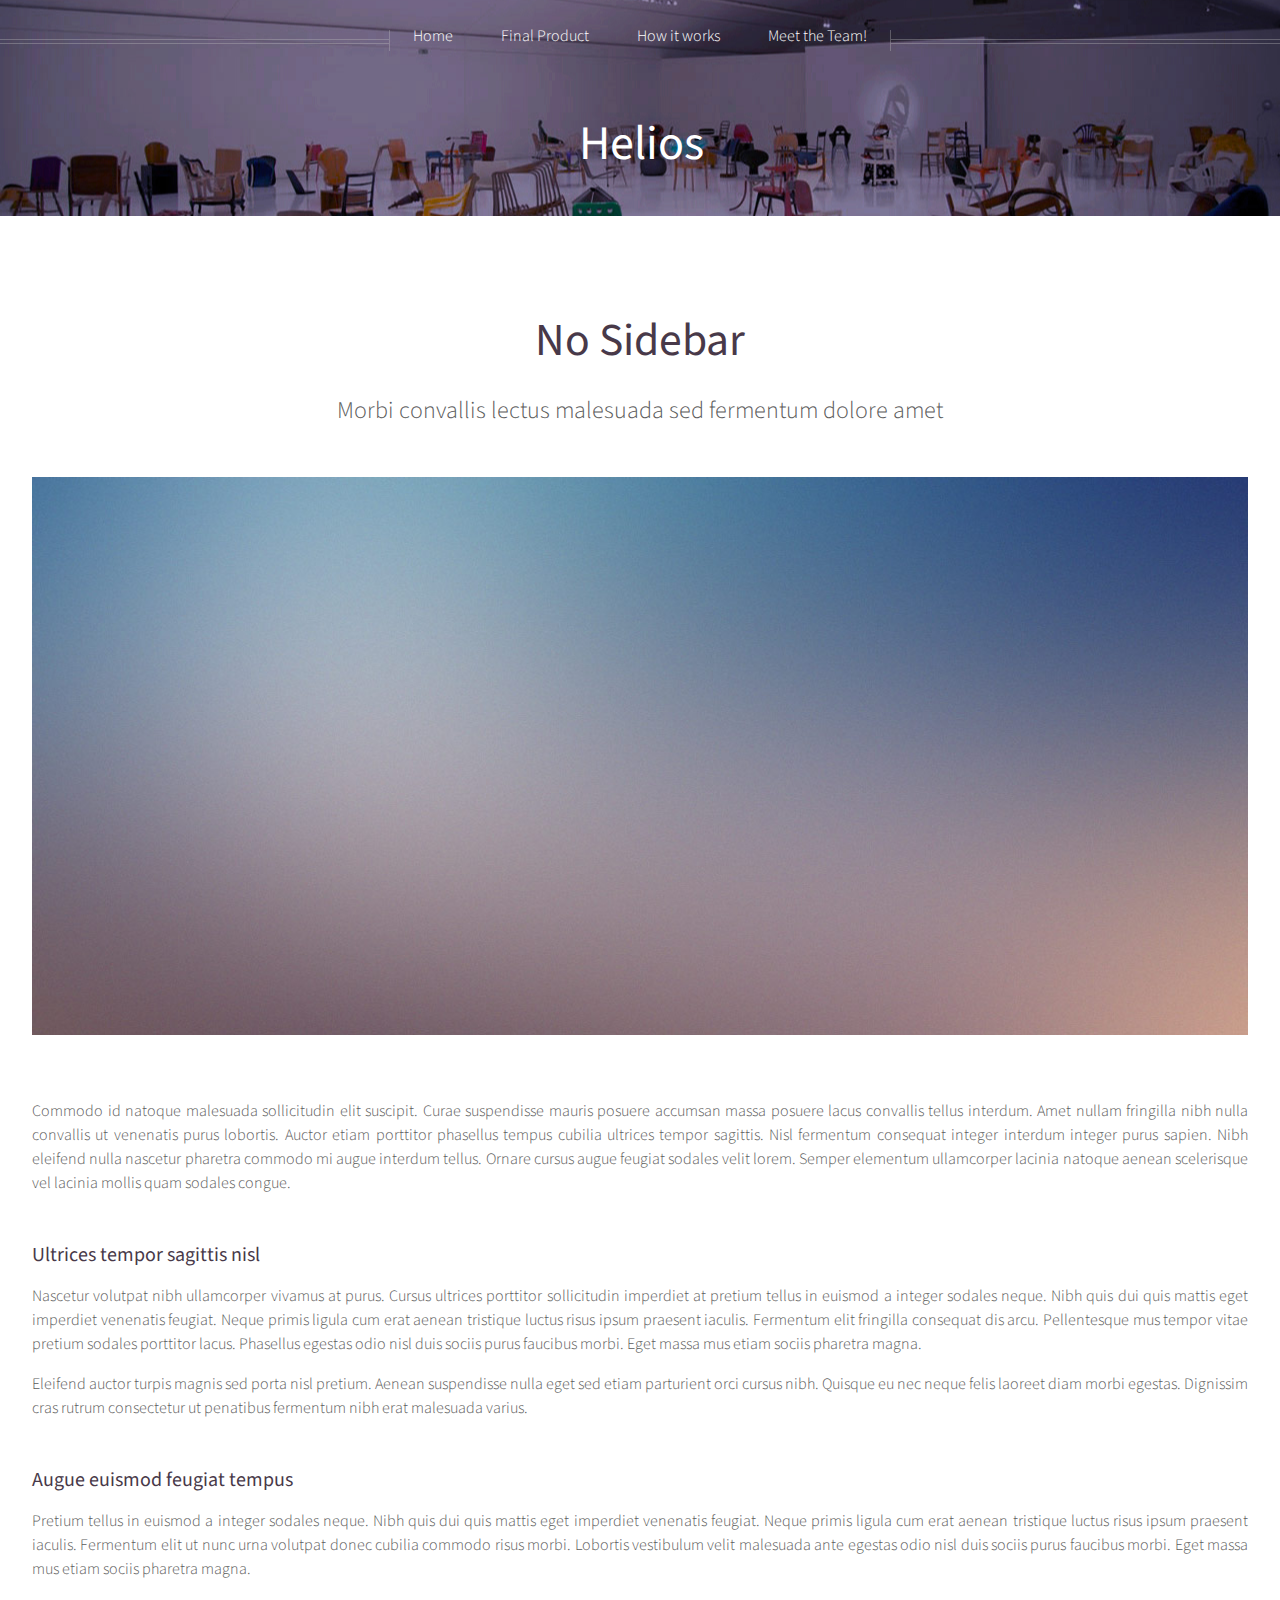
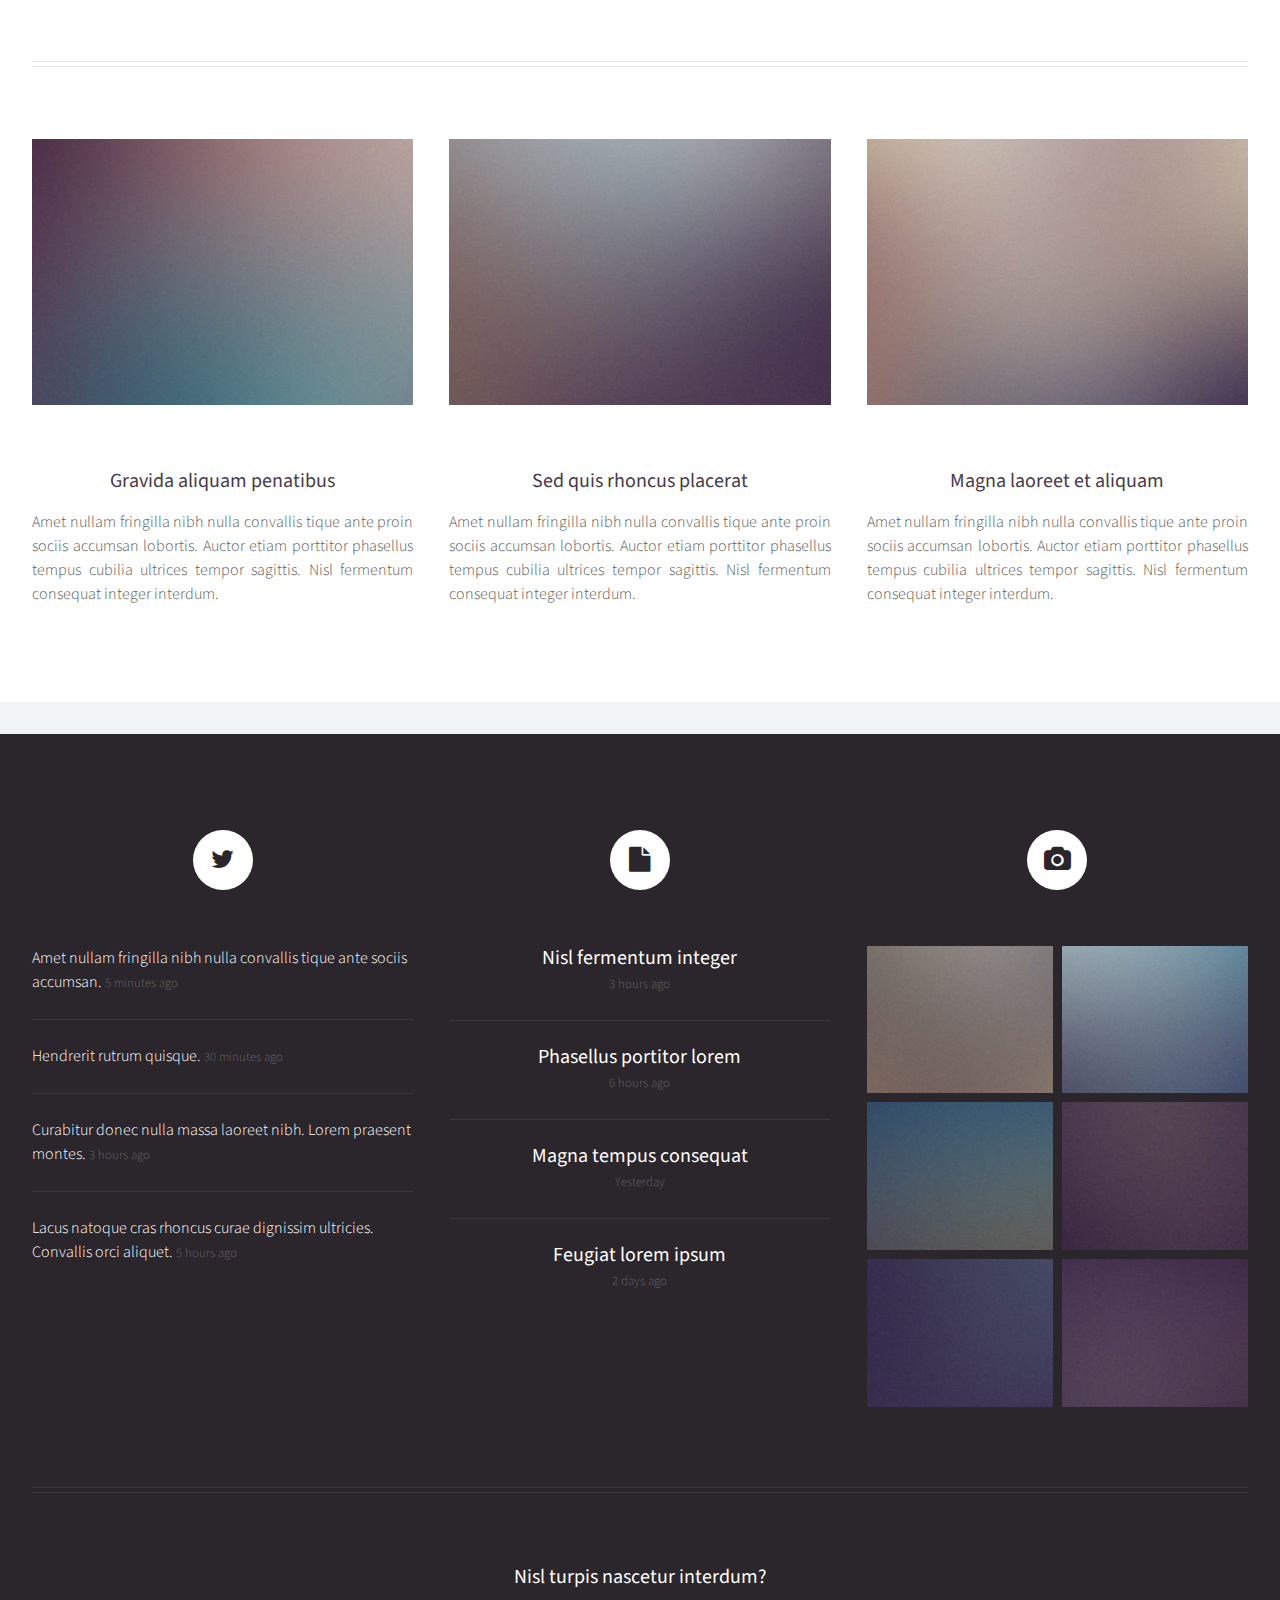
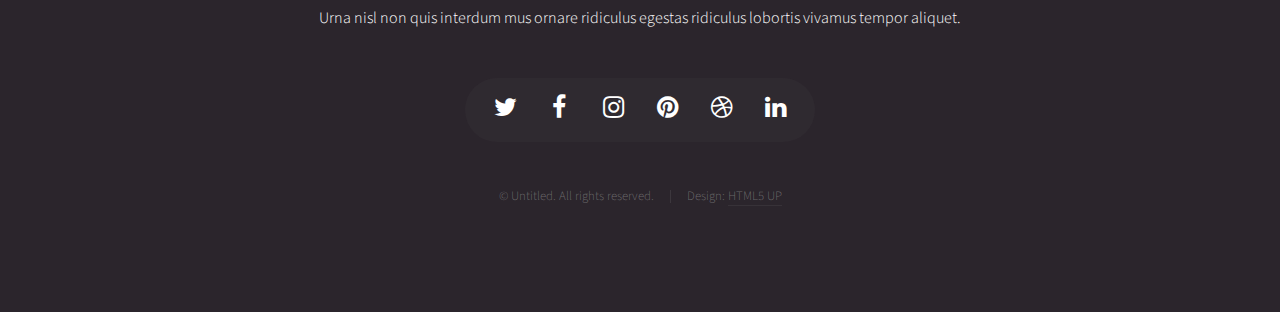
==== commit f6be0834: "updates" ====
--- a/how.html
+++ b/how.html
@@ -30,24 +30,7 @@
 						<nav id="nav">
 							<ul>
 								<li><a href="index.html">Home</a></li>
-								<li>
-									<a href="#">Dropdown</a>
-									<ul>
-										<li><a href="#">Lorem ipsum dolor</a></li>
-										<li><a href="#">Magna phasellus</a></li>
-										<li><a href="#">Etiam dolore nisl</a></li>
-										<li>
-											<a href="#">And a submenu &hellip;</a>
-											<ul>
-												<li><a href="#">Lorem ipsum dolor</a></li>
-												<li><a href="#">Phasellus consequat</a></li>
-												<li><a href="#">Magna phasellus</a></li>
-												<li><a href="#">Etiam dolore nisl</a></li>
-											</ul>
-										</li>
-										<li><a href="#">Veroeros feugiat</a></li>
-									</ul>
-								</li>
+								
 								<li><a href="what.html">Final Product</a></li>
 								<li><a href="how.html">How it works</a></li>
 								<li><a href="team.html">Meet the Team!</a></li>
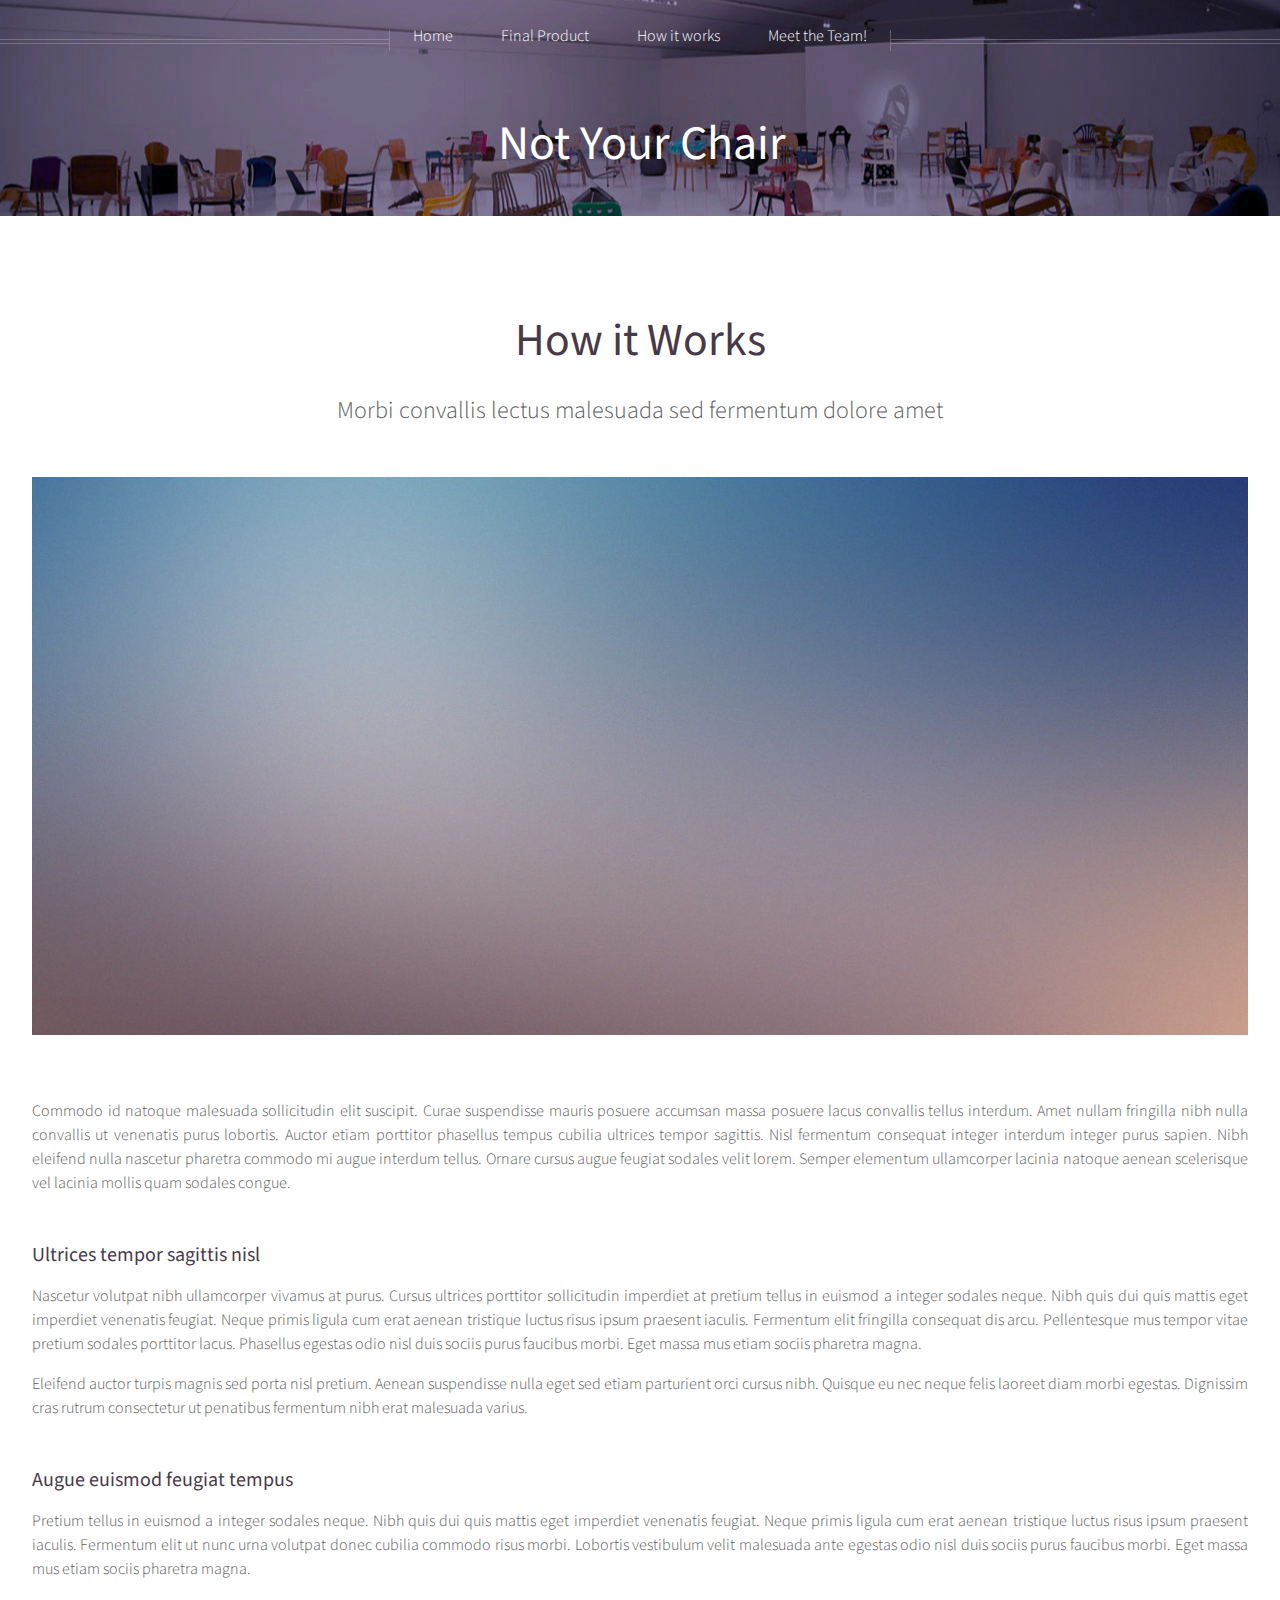
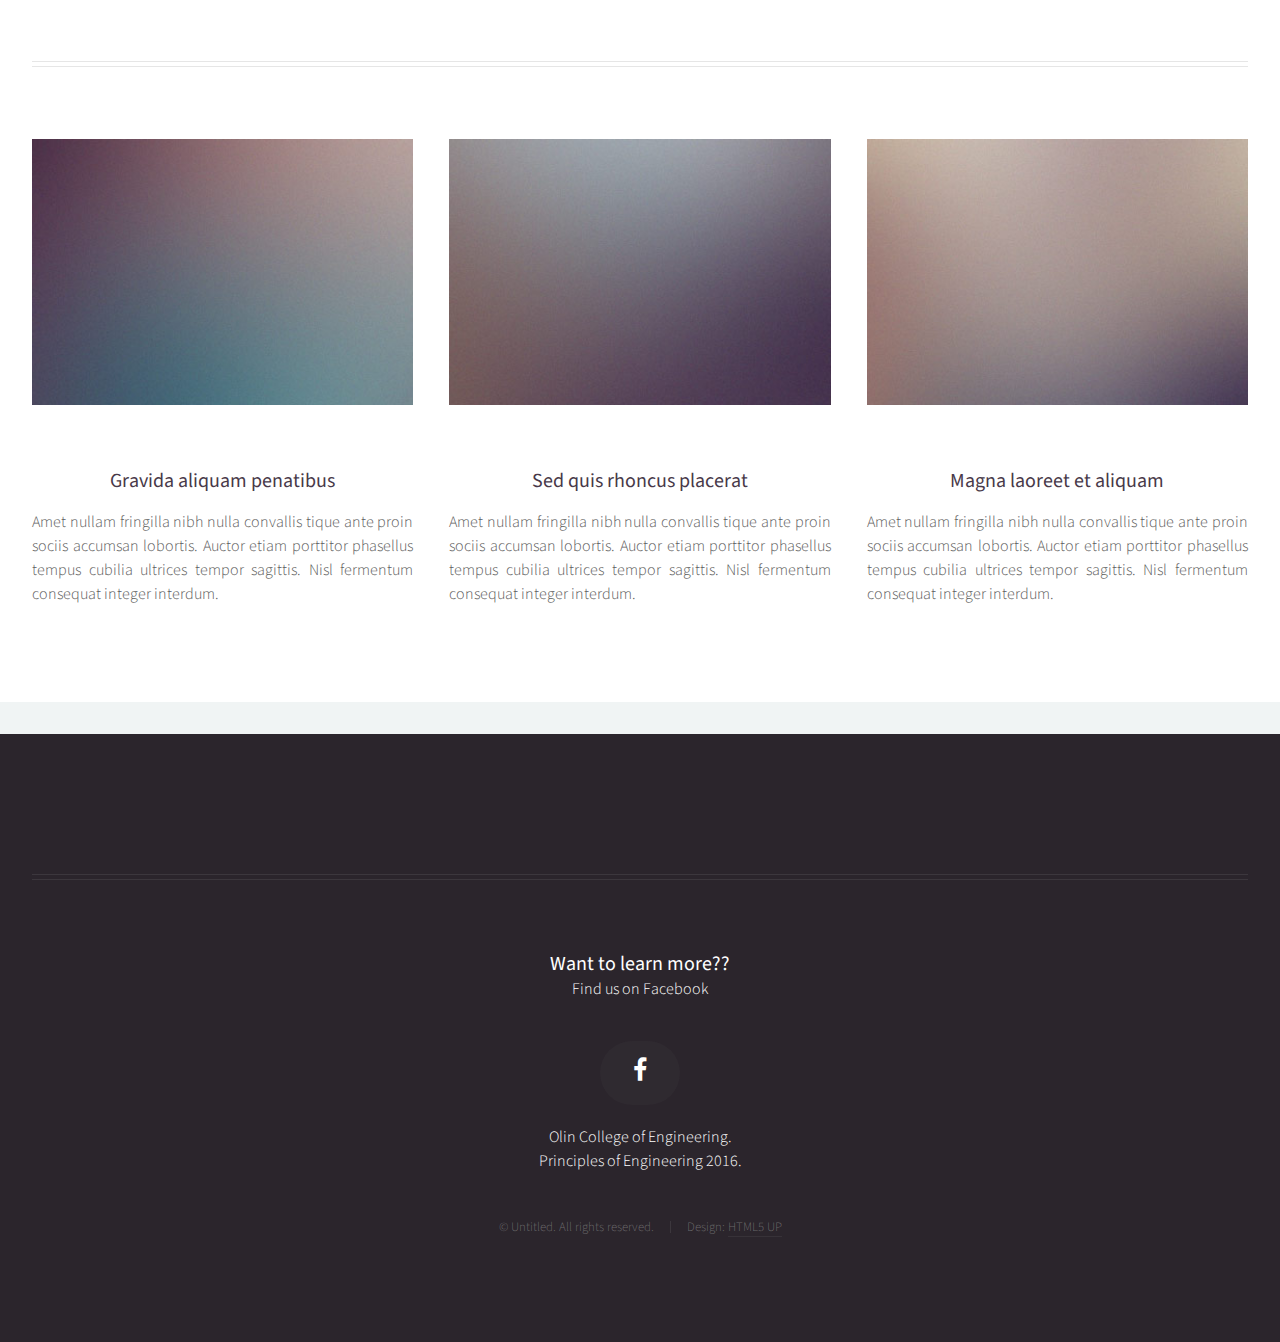
==== commit 88f0e75d: "images and some text" ====
--- a/how.html
+++ b/how.html
@@ -6,7 +6,7 @@
 -->
 <html>
 	<head>
-		<title>No Sidebar - Helios by HTML5 UP</title>
+		<title>Not Your Chair</title>
 		<meta charset="utf-8" />
 		<meta name="viewport" content="width=device-width, initial-scale=1" />
 		<!--[if lte IE 8]><script src="assets/js/ie/html5shiv.js"></script><![endif]-->
@@ -22,7 +22,7 @@
 					<!-- Inner -->
 						<div class="inner">
 							<header>
-								<h1><a href="index.html" id="logo">Helios</a></h1>
+								<h1><a href="index.html" id="logo">Not Your Chair</a></h1>
 							</header>
 						</div>
 
@@ -45,7 +45,7 @@
 					<div class="container">
 						<article id="main" class="special">
 							<header>
-								<h2><a href="#">No Sidebar</a></h2>
+								<h2><a href="#">How it Works</a></h2>
 								<p>
 									Morbi convallis lectus malesuada sed fermentum dolore amet
 								</p>
@@ -130,111 +130,7 @@
 					<div class="container">
 						<div class="row">
 
-							<!-- Tweets -->
-								<section class="4u 12u(mobile)">
-									<header>
-										<h2 class="icon fa-twitter circled"><span class="label">Tweets</span></h2>
-									</header>
-									<ul class="divided">
-										<li>
-											<article class="tweet">
-												Amet nullam fringilla nibh nulla convallis tique ante sociis accumsan.
-												<span class="timestamp">5 minutes ago</span>
-											</article>
-										</li>
-										<li>
-											<article class="tweet">
-												Hendrerit rutrum quisque.
-												<span class="timestamp">30 minutes ago</span>
-											</article>
-										</li>
-										<li>
-											<article class="tweet">
-												Curabitur donec nulla massa laoreet nibh. Lorem praesent montes.
-												<span class="timestamp">3 hours ago</span>
-											</article>
-										</li>
-										<li>
-											<article class="tweet">
-												Lacus natoque cras rhoncus curae dignissim ultricies. Convallis orci aliquet.
-												<span class="timestamp">5 hours ago</span>
-											</article>
-										</li>
-									</ul>
-								</section>
-
-							<!-- Posts -->
-								<section class="4u 12u(mobile)">
-									<header>
-										<h2 class="icon fa-file circled"><span class="label">Posts</span></h2>
-									</header>
-									<ul class="divided">
-										<li>
-											<article class="post stub">
-												<header>
-													<h3><a href="#">Nisl fermentum integer</a></h3>
-												</header>
-												<span class="timestamp">3 hours ago</span>
-											</article>
-										</li>
-										<li>
-											<article class="post stub">
-												<header>
-													<h3><a href="#">Phasellus portitor lorem</a></h3>
-												</header>
-												<span class="timestamp">6 hours ago</span>
-											</article>
-										</li>
-										<li>
-											<article class="post stub">
-												<header>
-													<h3><a href="#">Magna tempus consequat</a></h3>
-												</header>
-												<span class="timestamp">Yesterday</span>
-											</article>
-										</li>
-										<li>
-											<article class="post stub">
-												<header>
-													<h3><a href="#">Feugiat lorem ipsum</a></h3>
-												</header>
-												<span class="timestamp">2 days ago</span>
-											</article>
-										</li>
-									</ul>
-								</section>
-
-							<!-- Photos -->
-								<section class="4u 12u(mobile)">
-									<header>
-										<h2 class="icon fa-camera circled"><span class="label">Photos</span></h2>
-									</header>
-									<div class="row 25% no-collapse">
-										<div class="6u">
-											<a href="#" class="image fit"><img src="images/pic10.jpg" alt="" /></a>
-										</div>
-										<div class="6u">
-											<a href="#" class="image fit"><img src="images/pic11.jpg" alt="" /></a>
-										</div>
-									</div>
-									<div class="row 25% no-collapse">
-										<div class="6u">
-											<a href="#" class="image fit"><img src="images/pic12.jpg" alt="" /></a>
-										</div>
-										<div class="6u">
-											<a href="#" class="image fit"><img src="images/pic13.jpg" alt="" /></a>
-										</div>
-									</div>
-									<div class="row 25% no-collapse">
-										<div class="6u">
-											<a href="#" class="image fit"><img src="images/pic14.jpg" alt="" /></a>
-										</div>
-										<div class="6u">
-											<a href="#" class="image fit"><img src="images/pic15.jpg" alt="" /></a>
-										</div>
-									</div>
-								</section>
-
+							
 						</div>
 						<hr />
 						<div class="row">
@@ -243,17 +139,15 @@
 								<!-- Contact -->
 									<section class="contact">
 										<header>
-											<h3>Nisl turpis nascetur interdum?</h3>
+											<h3>Want to learn more??</h3> Find us on Facebook 
 										</header>
-										<p>Urna nisl non quis interdum mus ornare ridiculus egestas ridiculus lobortis vivamus tempor aliquet.</p>
+										<br>
 										<ul class="icons">
-											<li><a href="#" class="icon fa-twitter"><span class="label">Twitter</span></a></li>
-											<li><a href="#" class="icon fa-facebook"><span class="label">Facebook</span></a></li>
-											<li><a href="#" class="icon fa-instagram"><span class="label">Instagram</span></a></li>
-											<li><a href="#" class="icon fa-pinterest"><span class="label">Pinterest</span></a></li>
-											<li><a href="#" class="icon fa-dribbble"><span class="label">Dribbble</span></a></li>
-											<li><a href="#" class="icon fa-linkedin"><span class="label">Linkedin</span></a></li>
+											<li><a href="https://www.facebook.com/24hrpoe/?fref=ts" class="icon fa-facebook"><span class="label">Facebook</span></a></li>
+										
 										</ul>
+
+										<p> Olin College of Engineering. <br> Principles of Engineering 2016.</p>
 									</section>
 
 								<!-- Copyright -->
@@ -271,6 +165,7 @@
 
 		</div>
 
+
 		<!-- Scripts -->
 			<script src="assets/js/jquery.min.js"></script>
 			<script src="assets/js/jquery.dropotron.min.js"></script>
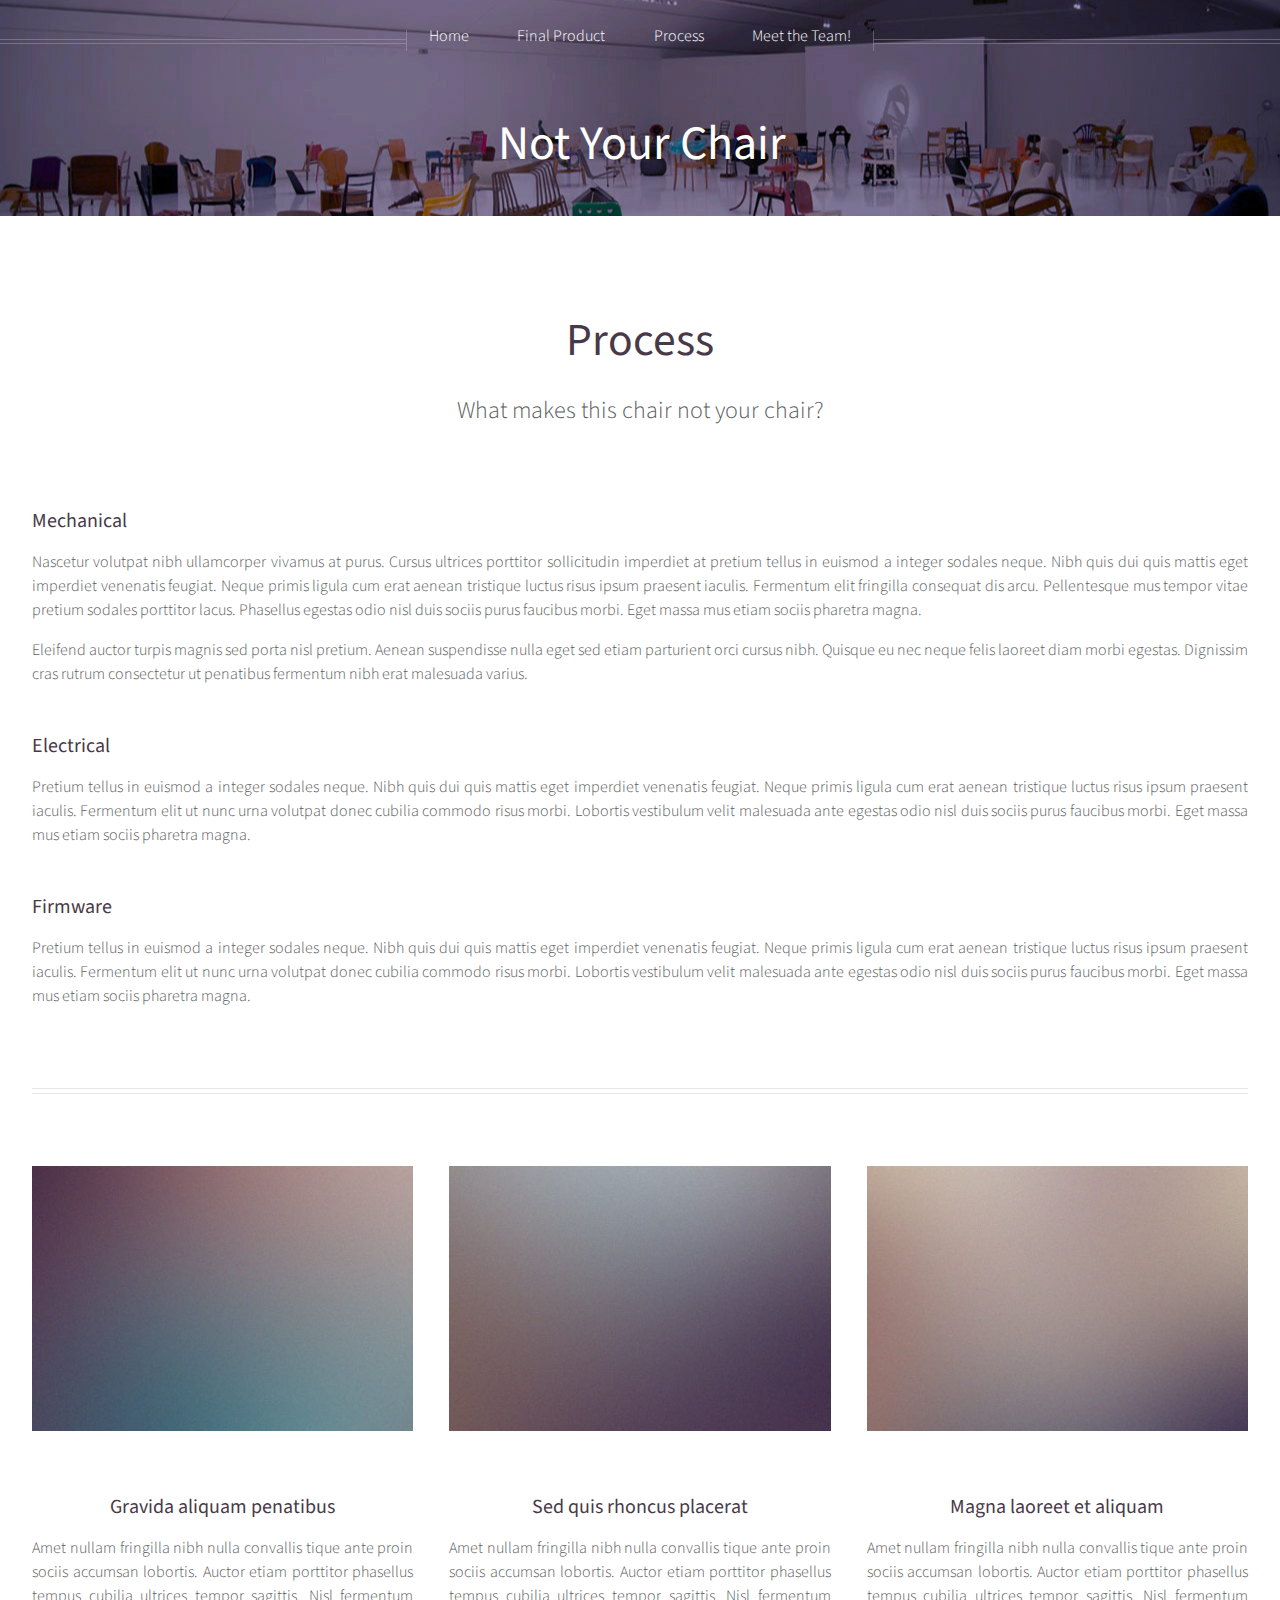
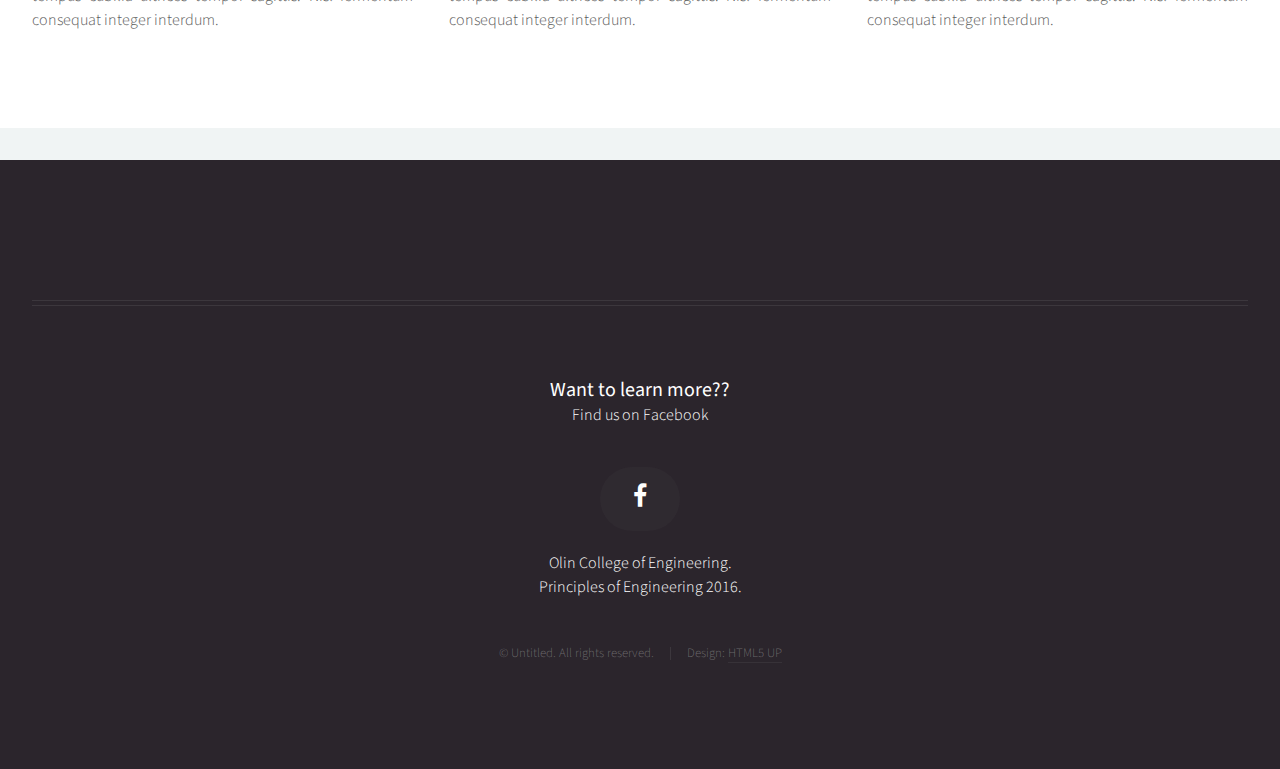
==== commit aa4c30ef: "edits" ====
--- a/how.html
+++ b/how.html
@@ -32,7 +32,7 @@
 								<li><a href="index.html">Home</a></li>
 								
 								<li><a href="what.html">Final Product</a></li>
-								<li><a href="how.html">How it works</a></li>
+								<li><a href="how.html">Process</a></li>
 								<li><a href="team.html">Meet the Team!</a></li>
 							</ul>
 						</nav>
@@ -45,23 +45,15 @@
 					<div class="container">
 						<article id="main" class="special">
 							<header>
-								<h2><a href="#">How it Works</a></h2>
+								<h2><a href="#">Process</a></h2>
 								<p>
-									Morbi convallis lectus malesuada sed fermentum dolore amet
+									What makes this chair not your chair?
 								</p>
 							</header>
-							<a href="#" class="image featured"><img src="images/pic06.jpg" alt="" /></a>
-							<p>
-								Commodo id natoque malesuada sollicitudin elit suscipit. Curae suspendisse mauris posuere accumsan massa
-								posuere lacus convallis tellus interdum. Amet nullam fringilla nibh nulla convallis ut venenatis purus
-								lobortis. Auctor etiam porttitor phasellus tempus cubilia ultrices tempor sagittis. Nisl fermentum
-								consequat integer interdum integer purus sapien. Nibh eleifend nulla nascetur pharetra commodo mi augue
-								interdum tellus. Ornare cursus augue feugiat sodales velit lorem. Semper elementum ullamcorper lacinia
-								natoque aenean scelerisque vel lacinia mollis quam sodales congue.
-							</p>
+							
 							<section>
 								<header>
-									<h3>Ultrices tempor sagittis nisl</h3>
+									<h3>Mechanical </h3>
 								</header>
 								<p>
 									Nascetur volutpat nibh ullamcorper vivamus at purus. Cursus ultrices porttitor sollicitudin imperdiet
@@ -78,7 +70,18 @@
 							</section>
 							<section>
 								<header>
-									<h3>Augue euismod feugiat tempus</h3>
+									<h3>Electrical</h3>
+								</header>
+								<p>
+									Pretium tellus in euismod a integer sodales neque. Nibh quis dui quis mattis eget imperdiet venenatis
+									feugiat. Neque primis ligula cum erat aenean tristique luctus risus ipsum praesent iaculis. Fermentum elit
+									ut nunc urna volutpat donec cubilia commodo risus morbi. Lobortis vestibulum velit malesuada ante
+									egestas odio nisl duis sociis purus faucibus morbi. Eget massa mus etiam sociis pharetra magna.
+								</p>
+							</section>
+								<section>
+								<header>
+									<h3>Firmware</h3>
 								</header>
 								<p>
 									Pretium tellus in euismod a integer sodales neque. Nibh quis dui quis mattis eget imperdiet venenatis
